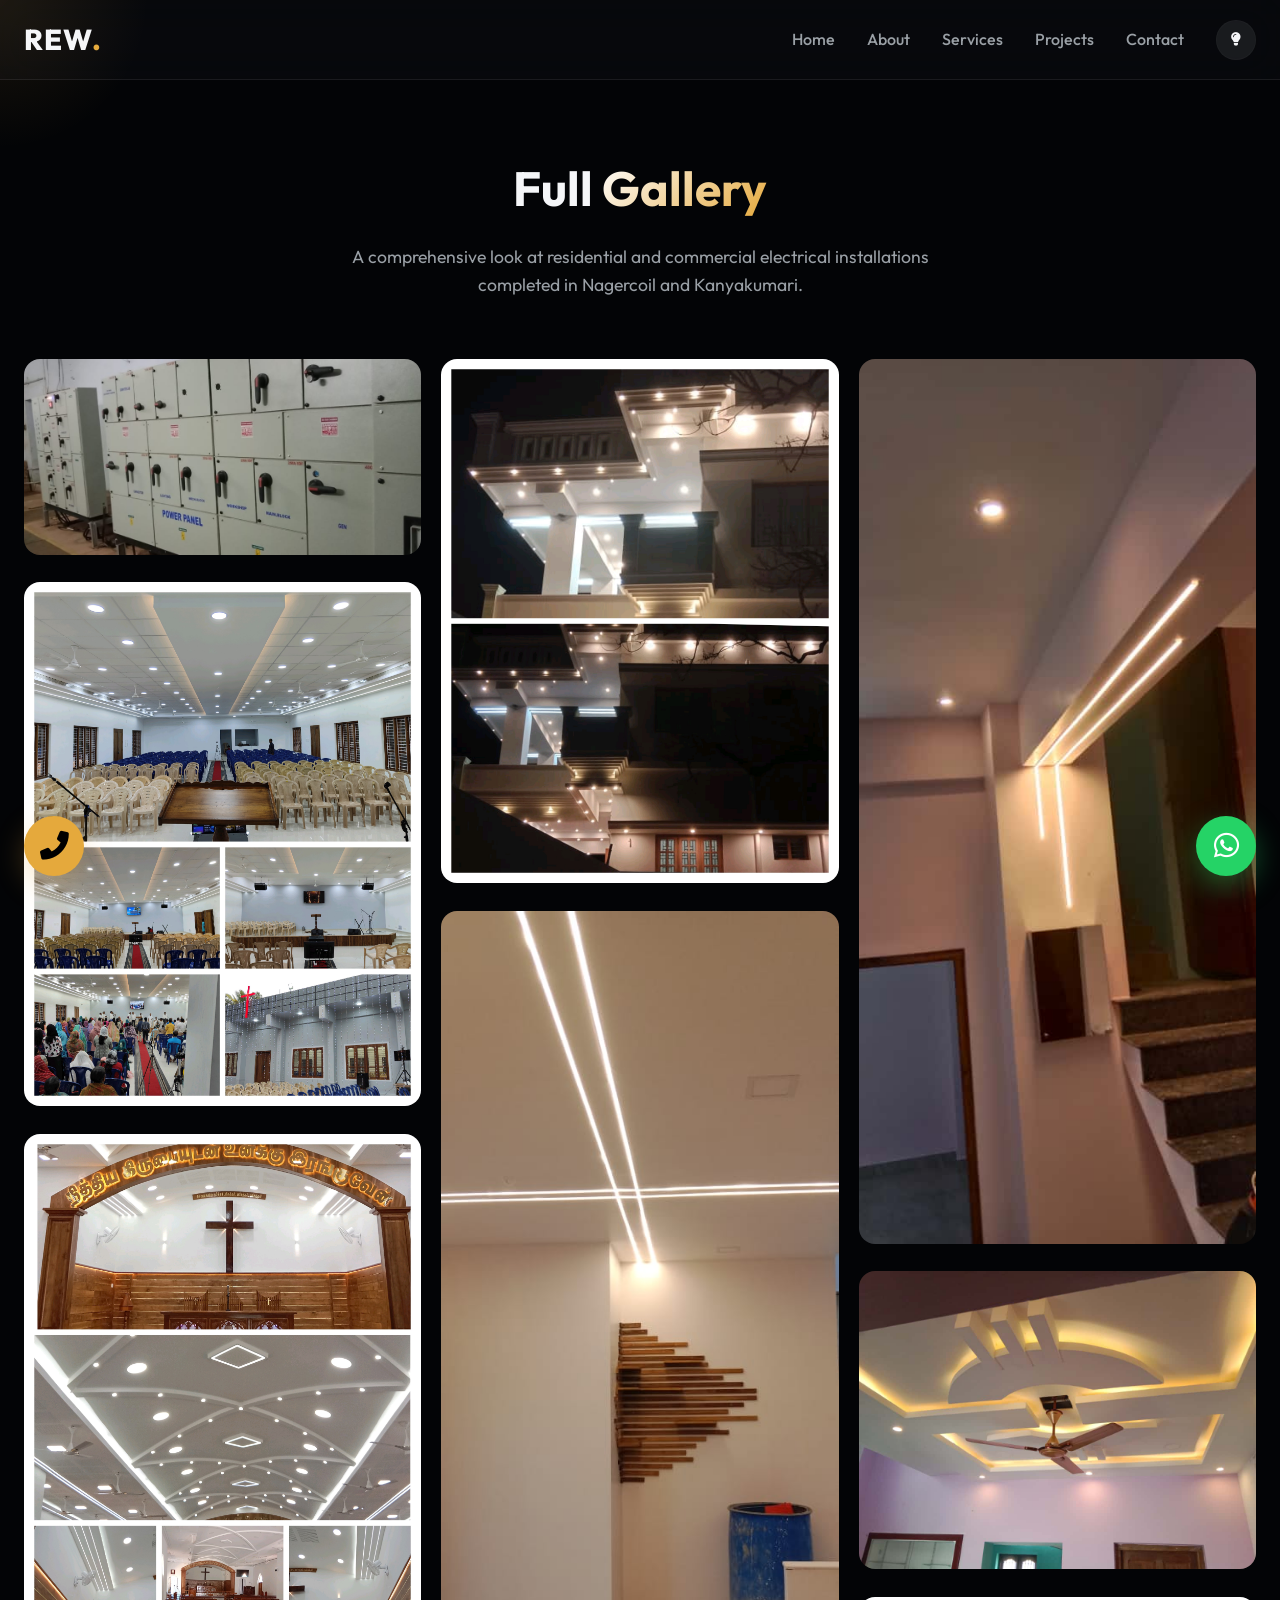
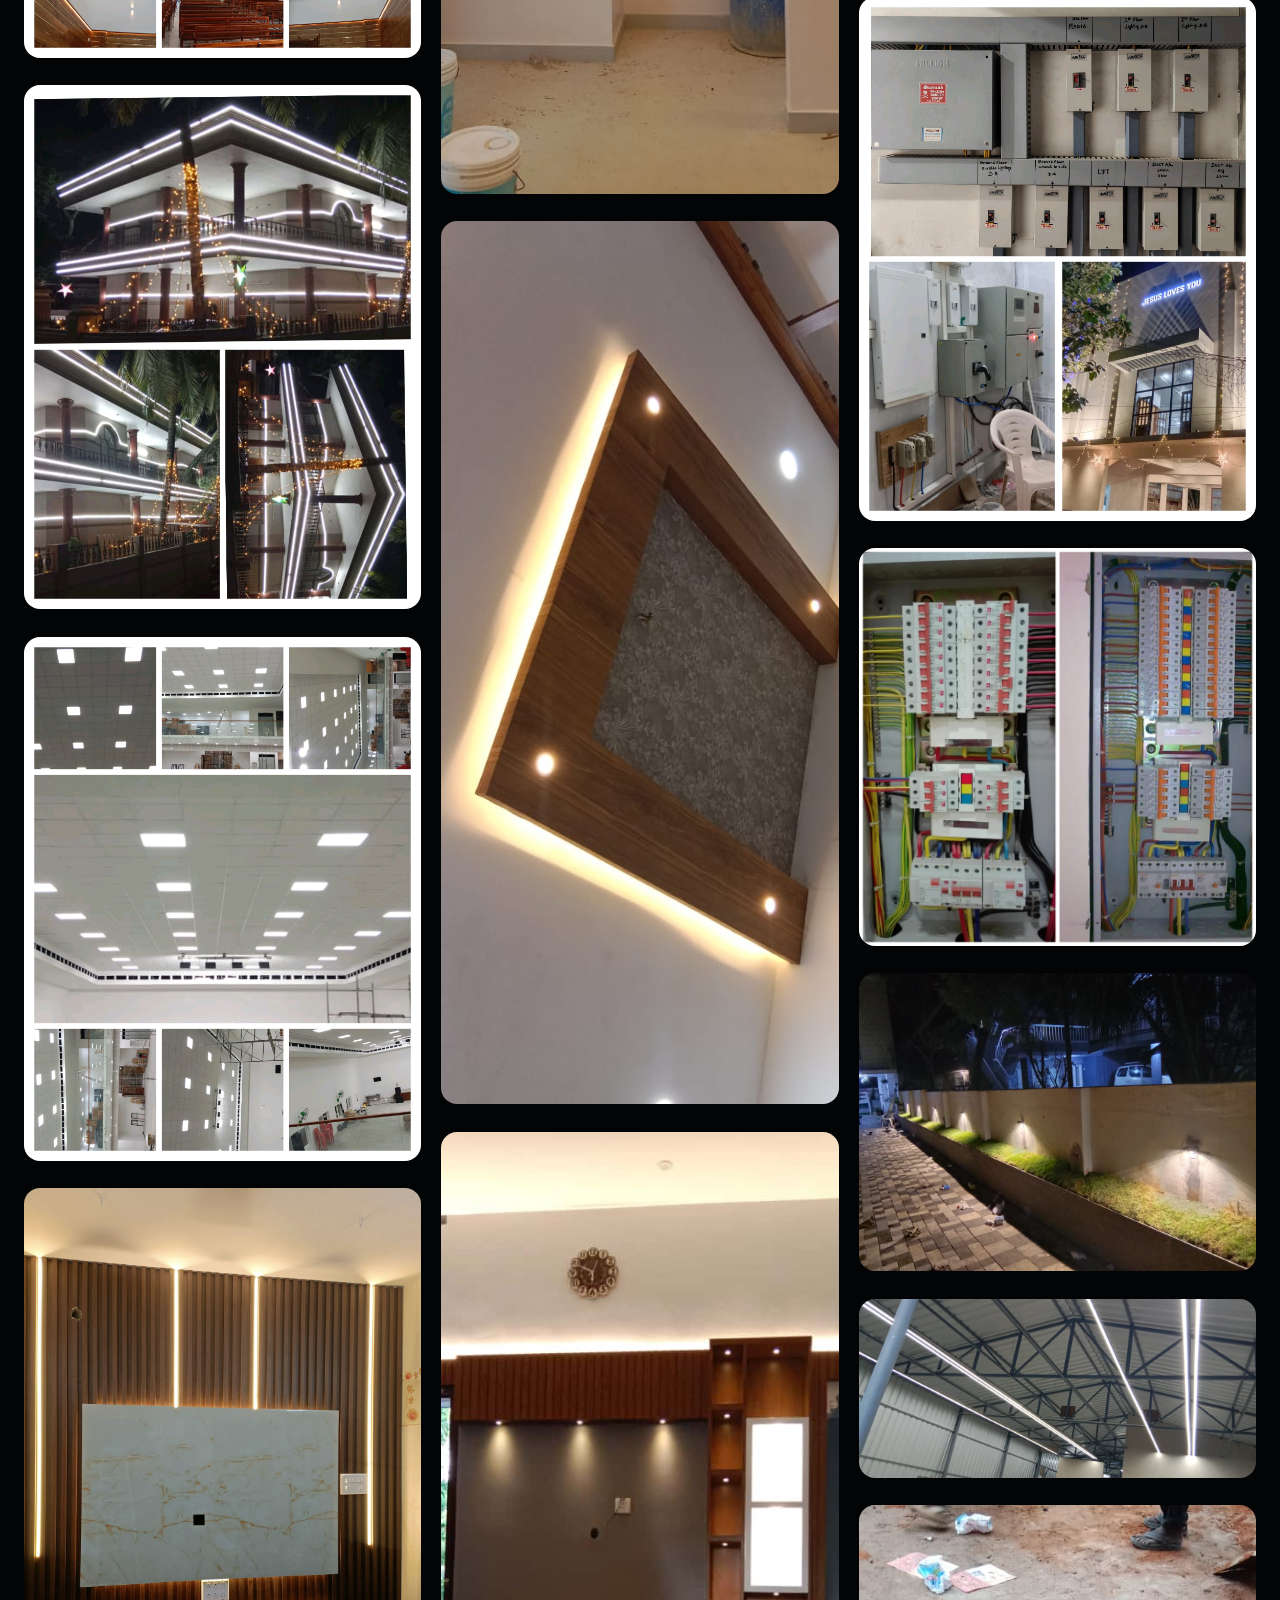
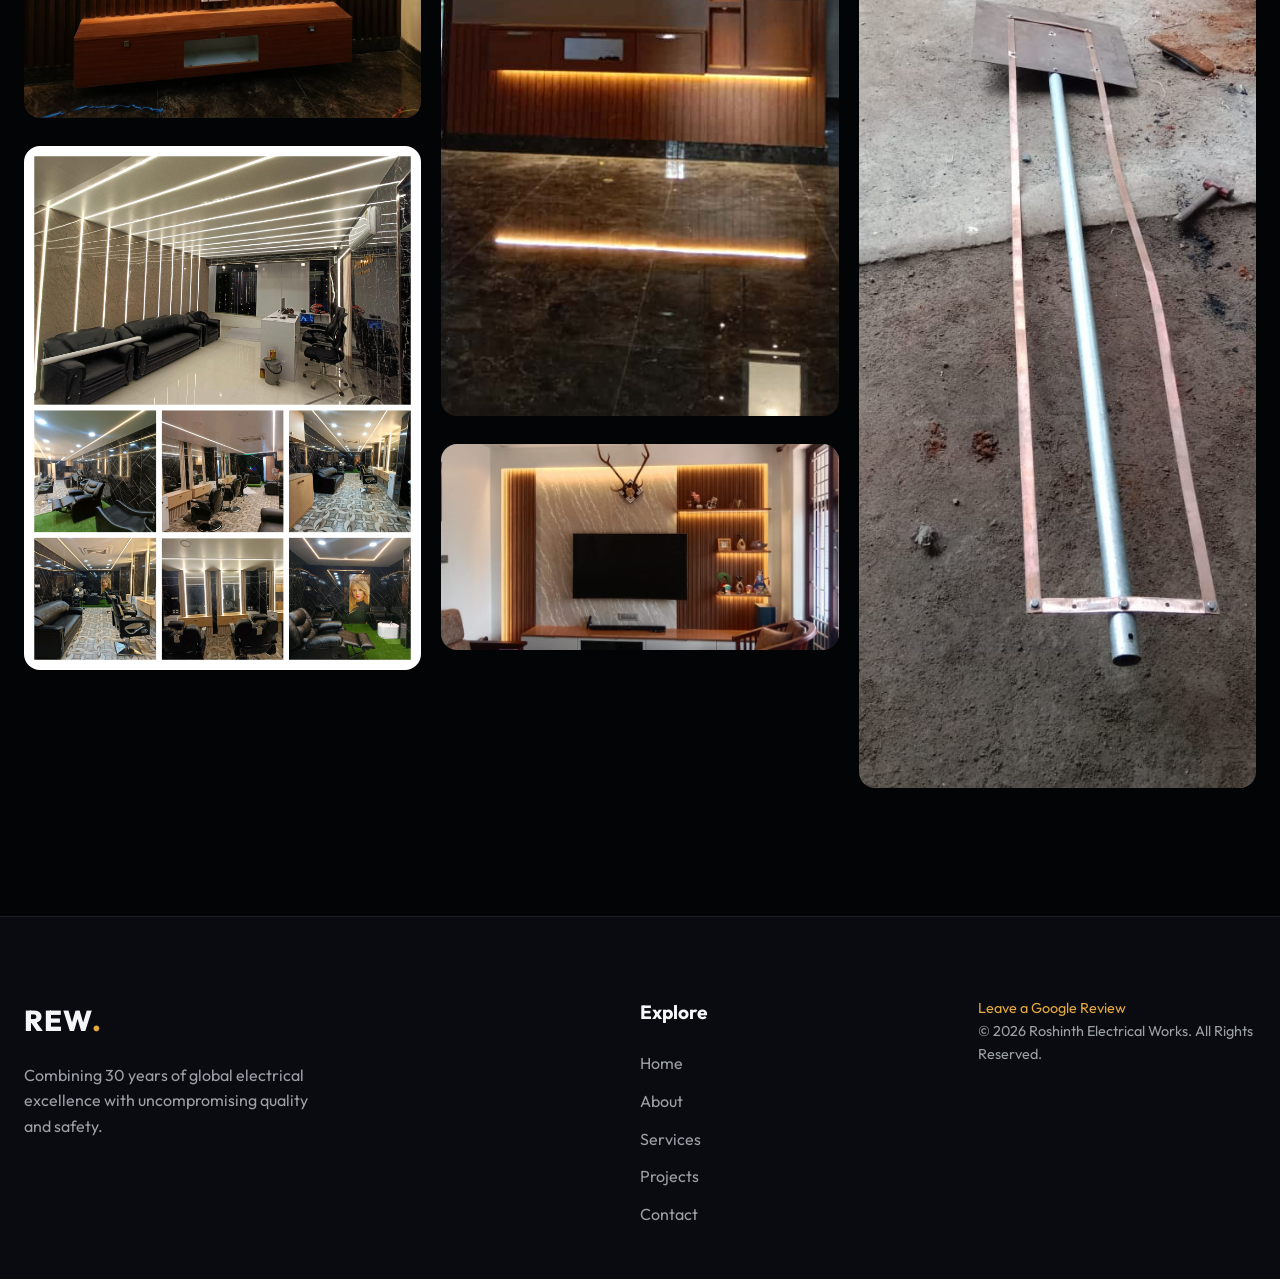
==== gallery.html @ d19965be "Refactor code structure for improved readability and maintainability" ====
<!DOCTYPE html>
<html lang="en">
<head>
  <meta charset="UTF-8" />
  <meta name="viewport" content="width=device-width, initial-scale=1.0"/>
  <meta name="google-site-verification" content="YXXYnOgoB7W0EyFAYTcm0AwBGHahXwTYeTobdeNtHRw" />
  <meta name="description" content="Explore completed electrical projects by Roshinth Electrical Works in Nagercoil and Kanyakumari, including home wiring, church installations, and commercial lighting." />
  <meta name="keywords" content="Electrician projects Nagercoil, Kanyakumari electrical works gallery, Home wiring portfolio, Church electrical installation" />
  <meta property="og:title" content="Electrical Projects Gallery in Nagercoil & Kanyakumari | Roshinth Electrical Works" />
  <meta property="og:description" content="Real project photos from residential and commercial electrical work across Nagercoil and Kanyakumari district." />
  <meta property="og:type" content="website" />
  <meta property="og:url" content="https://roshinthelectricalworks.in/gallery.html" />
  <meta property="og:image" content="https://roshinthelectricalworks.in/commercial-wiring-upgrade-nagercoil.jpg" />
  <meta name="twitter:card" content="summary_large_image" />
  <meta name="twitter:title" content="Electrical Projects Gallery in Nagercoil & Kanyakumari" />
  <meta name="twitter:description" content="Browse real electrician project photos from Nagercoil and Kanyakumari." />
  <meta name="twitter:image" content="https://roshinthelectricalworks.in/commercial-wiring-upgrade-nagercoil.jpg" />
  <meta name="robots" content="index, follow" />
  <link rel="canonical" href="https://roshinthelectricalworks.in/gallery.html" />
  <title>Electrical Projects Gallery in Nagercoil & Kanyakumari | Roshinth Electrical Works</title>
  <link rel="stylesheet" href="style.css">
  <link href="https://fonts.googleapis.com/css2?family=Outfit:wght@300;400;500;600;700;800&display=swap" rel="stylesheet">
  <link rel="stylesheet" href="https://cdnjs.cloudflare.com/ajax/libs/font-awesome/6.0.0-beta3/css/all.min.css">
  <link rel="icon" href="favicon.ico">
  <!-- Google Analytics -->
  <script async src="https://www.googletagmanager.com/gtag/js?id=G-YS99Y9TJHQ"></script>
  <script>
    window.dataLayer = window.dataLayer || [];
    function gtag(){dataLayer.push(arguments);}
    gtag('js', new Date());
    gtag('config', 'G-YS99Y9TJHQ');
  </script>
  <script type="application/ld+json">
    {
      "@context": "https://schema.org",
      "@type": "ImageGallery",
      "name": "Roshinth Electrical Works Project Gallery",
      "url": "https://roshinthelectricalworks.in/gallery.html",
      "description": "Electrical project gallery featuring residential and commercial works in Nagercoil and Kanyakumari."
    }
  </script>
</head>
<body class="dark-mode">

  <!-- Custom Cursor -->
  <div class="cursor-glow"></div>

  <!-- Header with Glassmorphism -->
  <header class="glass-header">
    <div class="container header-inner">
      <a href="#" class="logo">REW<span class="accent-dot">.</span></a>
      <button id="menu-toggle" aria-label="Open menu"><i class="fas fa-bars"></i></button>
      <nav id="main-nav">
        <ul>
          <li><a href="index.html">Home</a></li>
          <li><a href="index.html#about">About</a></li>
          <li><a href="index.html#services">Services</a></li>
          <li><a href="#" class="active">Projects</a></li>
          <li><a href="index.html#contact">Contact</a></li>
        </ul>
        <button id="theme-toggle" aria-label="Toggle Theme">
          <i class="fas fa-lightbulb"></i>
        </button>
      </nav>
    </div>
  </header>

  <!-- Cinematic Hero Removed -->
  <!-- About & Milestones Removed -->
  

  <!-- Gallery / Projects -->
  <section id="gallery" class="section-padding" style="padding-top: 150px; min-height: 80vh;">
    <div class="container">
      <div class="section-header reveal-up">
        <h1 class="section-title">Full <span class="text-gradient">Gallery</span></h1>
        <p class="section-subtitle">A comprehensive look at residential and commercial electrical installations completed in Nagercoil and Kanyakumari.</p>
      </div>

      <div class="masonry-gallery mt-5 reveal-up delay-2">
        <div class="gallery-item"><img src="commercial-wiring-upgrade-nagercoil.jpg" alt="Commercial Wiring Upgrade"><div class="overlay"><div class="overlay-content"><h4>Commercial Upgrade</h4><p>Precision wiring</p></div></div></div>
        <div class="gallery-item"><img src="ag-church-electrical-work-midalakadu.jpg" alt="A.G CHURCH Midalakadu"><div class="overlay"><div class="overlay-content"><h4>A.G Church</h4><p>Midalakadu</p></div></div></div>
        <div class="gallery-item"><img src="csi-church-electrical-installation-pulluvilai.jpg" alt="C.S.I CHURCH Pulluvilai"><div class="overlay"><div class="overlay-content"><h4>C.S.I Church</h4><p>Pulluvilai</p></div></div></div>
        <div class="gallery-item"><img src="outdoor-lighting-decoration-kanyakumari.jpg" alt="Outing Decoration"><div class="overlay"><div class="overlay-content"><h4>Outing Decoration</h4><p>Lighting setup</p></div></div></div>
        <div class="gallery-item"><img src="ipc-church-electrical-work-pallavilai.jpg" alt="I.P.C CHURCH Pallavilai"><div class="overlay"><div class="overlay-content"><h4>I.P.C Church</h4><p>Pallavilai</p></div></div></div>
        <div class="gallery-item"><img src="tv-lighting-setup-home.jpg" alt="TV Lightning Setup"><div class="overlay"><div class="overlay-content"><h4>TV Lightning</h4><p>Entertainment Setup</p></div></div></div>
        <div class="gallery-item "><img src="beauty-parlour-lighting-nagercoil.jpg" alt="Beauty Parlour"><div class="overlay"><div class="overlay-content"><h4>Beauty Parlour</h4><p>Commercial Lighting</p></div></div></div>
        <div class="gallery-item "><img src="four-bhk-house-wiring-project.jpg" alt="4 BHK HOUSE"><div class="overlay"><div class="overlay-content"><h4>4 BHK House</h4><p>Residential Masterpiece</p></div></div></div>
        <div class="gallery-item "><img src="profile-light-works-interior.jpg" alt="Profile Light Works"><div class="overlay"><div class="overlay-content"><h4>Profile Light Works</h4><p>Interior Accents</p></div></div></div>
        <div class="gallery-item "><img src="ceiling-lights-installation.jpg" alt="Ceiling Lights"><div class="overlay"><div class="overlay-content"><h4>Ceiling Lights</h4><p>Ambient Design</p></div></div></div>
        <div class="gallery-item "><img src="cupboard-lights-kitchen.jpg" alt="Cupboard Lights"><div class="overlay"><div class="overlay-content"><h4>Cupboard Lights</h4><p>Kitchen Elegance</p></div></div></div>
        <div class="gallery-item "><img src="tv-cabinet-lighting-interior.jpg" alt="Interior T.V Cabinet"><div class="overlay"><div class="overlay-content"><h4>T.V Cabinet</h4><p>Premium Finish</p></div></div></div>
        <div class="gallery-item "><img src="indoor-step-lighting-work.jpg" alt="Indoor Step Works"><div class="overlay"><div class="overlay-content"><h4>Indoor Step Works</h4><p>Safety & Style</p></div></div></div>
        <div class="gallery-item "><img src="false-ceiling-electrical-work.jpg" alt="False Ceiling Works"><div class="overlay"><div class="overlay-content"><h4>False Ceiling</h4><p>Structural Wiring</p></div></div></div>
        <div class="gallery-item "><img src="full-building-electrical-project.jpg" alt="Full Building Work"><div class="overlay"><div class="overlay-content"><h4>Full Building Work</h4><p>End to End Project</p></div></div></div>
        <div class="gallery-item "><img src="db-dressing-panel-wiring.jpg" alt="DB Dressing"><div class="overlay"><div class="overlay-content"><h4>DB Dressing</h4><p>Circuit Precision</p></div></div></div>
        <div class="gallery-item "><img src="outdoor-lights-exterior-installation.jpg" alt="Outdoor Lights"><div class="overlay"><div class="overlay-content"><h4>Outdoor Lights</h4><p>Exterior Solutions</p></div></div></div>
        <div class="gallery-item "><img src="ambaa-mess-commercial-wiring-nagercoil.jpg" alt="Ambaa Mess Nagercoil"><div class="overlay"><div class="overlay-content"><h4>Ambaa Mess</h4><p>Nagercoil Commercial</p></div></div></div>
        <div class="gallery-item "><img src="earth-rod-grounding-safety.jpg" alt="Earth Rod"><div class="overlay"><div class="overlay-content"><h4>Earth Rod</h4><p>Grounding & Safety</p></div></div></div>
      </div>
      
    </div>
  </section>

  <!-- Footer -->
  <footer>
    <div class="container footer-content">
      <div class="footer-block brand-block">
        <a href="#" class="logo">REW<span class="accent-dot">.</span></a>
        <p>Combining 30 years of global electrical excellence with uncompromising quality and safety.</p>
      </div>
      <div class="footer-block links-block">
        <h4>Explore</h4>
        <ul>
            <li><a href="index.html">Home</a></li>
            <li><a href="index.html#about">About</a></li>
            <li><a href="index.html#services">Services</a></li>
            <li><a href="#" class="active">Projects</a></li>
            <li><a href="index.html#contact">Contact</a></li>
        </ul>
      </div>
      <div class="footer-block copy-block">
        <p><a href="https://g.page/r/Cee1YrWdJH3REBM/review" target="_blank" rel="noopener noreferrer">Leave a Google Review</a></p>
        <p>&copy; <span class="current-year"></span> Roshinth Electrical Works. All Rights Reserved.</p>
      </div>
    </div>
  </footer>

  <div class="sticky-actions">
    <a class="sticky-call glow-effect" href="tel:8220296610" aria-label="Call now">
      <i class="fas fa-phone-alt"></i>
    </a>
    <a class="sticky-contact glow-effect" href="https://wa.me/918220296610" target="_blank" aria-label="Chat on WhatsApp">
      <i class="fab fa-whatsapp"></i>
    </a>
  </div>

  <!-- Premium Toast Notification System -->
  <div id="toast" class="premium-toast">
    <div class="toast-indicator"></div>
    <div class="toast-icon"></div>
    <div class="toast-content">
        <div class="toast-title">Notification</div>
        <div class="toast-message"></div>
    </div>
  </div>

  <script src="script.js"></script>
</body>
</html>
---- style.css ----
@import url('https://fonts.googleapis.com/css2?family=Outfit:wght@300;400;500;600;700;800&display=swap');

:root {
  /* Ultra Premium Dark Theme Defaults */
  --bg-base: #030406;
  --bg-surface: #0a0b10;
  --bg-surface-elevated: #12141d;
  
  --accent-gold: #e5a93c;
  --accent-gold-glow: rgba(229, 169, 60, 0.4);
  --accent-gold-dim: rgba(229, 169, 60, 0.1);
  --accent-secondary: #00e5ff;
  
  --text-main: #f5f6f8;
  --text-muted: #9aa0a6;
  
  --glass-bg: rgba(10, 11, 16, 0.65);
  --glass-border: rgba(255, 255, 255, 0.08);
  --glass-border-hover: rgba(255, 255, 255, 0.15);
  --glass-highlight: rgba(255, 255, 255, 0.02);
  
  --shadow-base: 0 10px 40px rgba(0, 0, 0, 0.5);
  --shadow-glow: 0 0 20px var(--accent-gold-glow);
  
  --transition-smooth: all 0.4s cubic-bezier(0.16, 1, 0.3, 1);
  --transition-bounce: all 0.6s cubic-bezier(0.34, 1.56, 0.64, 1);
}

body.light-mode {
  --bg-base: #f0f2f5;
  --bg-surface: #ffffff;
  --bg-surface-elevated: #f8f9fa;
  
  --accent-gold: #d48e15;
  --accent-gold-glow: rgba(212, 142, 21, 0.3);
  --accent-gold-dim: rgba(212, 142, 21, 0.08);
  
  --text-main: #111418;
  --text-muted: #5f6368;
  
  --glass-bg: rgba(255, 255, 255, 0.8);
  --glass-border: rgba(0, 0, 0, 0.08);
  --glass-border-hover: rgba(0, 0, 0, 0.15);
  --glass-highlight: rgba(255, 255, 255, 0.5);
  
  --shadow-base: 0 10px 40px rgba(0, 0, 0, 0.08);
  --shadow-glow: 0 10px 30px rgba(212, 142, 21, 0.2);
}

/* Base Styles */
* {
  margin: 0;
  padding: 0;
  box-sizing: border-box;
}

html {
  scroll-behavior: smooth;
  scroll-padding-top: 100px; /* offset for fixed header */
  width: 100%;
  overflow-x: clip;
}

body {
  font-family: 'Outfit', sans-serif;
  background-color: var(--bg-base);
  color: var(--text-main);
  line-height: 1.6;
  overflow-x: hidden;
  transition: background-color 0.5s ease, color 0.5s ease;
  width: 100%;
}

@supports not (overflow: clip) {
  html {
    overflow-x: hidden;
  }
}

.container {
  max-width: 1280px;
  margin: 0 auto;
  padding: 0 24px;
}

.section-padding {
  padding: 100px 0;
  position: relative;
}

/* Utilities */
.text-gradient {
  background: linear-gradient(135deg, #ffffff 0%, var(--accent-gold) 100%);
  -webkit-background-clip: text;
  -webkit-text-fill-color: transparent;
  background-clip: text;
}
body.light-mode .text-gradient {
  background: linear-gradient(135deg, #111418 0%, var(--accent-gold) 100%);
  -webkit-background-clip: text;
  -webkit-text-fill-color: transparent;
  background-clip: text;
}

.accent-dot {
  color: var(--accent-gold);
}

.glass-card {
  background: var(--glass-bg);
  backdrop-filter: blur(16px);
  -webkit-backdrop-filter: blur(16px);
  border: 1px solid var(--glass-border);
  box-shadow: var(--shadow-base);
  border-radius: 20px;
  position: relative;
  overflow: hidden;
}
.glass-card::before {
  content: "";
  position: absolute;
  top: 0; left: 0; right: 0; bottom: 0;
  background: linear-gradient(135deg, var(--glass-highlight) 0%, transparent 100%);
  pointer-events: none;
  z-index: 0;
}
.glass-card > * {
  position: relative;
  z-index: 1;
}

/* Buttons */
.btn {
  display: inline-flex;
  align-items: center;
  justify-content: center;
  gap: 10px;
  padding: 14px 32px;
  border-radius: 50px;
  font-weight: 600;
  font-size: 1.05rem;
  text-decoration: none;
  transition: var(--transition-smooth);
  cursor: pointer;
  border: none;
  outline: none;
}

.btn-primary.glow-btn {
  background: var(--accent-gold);
  color: #000;
  box-shadow: 0 4px 15px var(--accent-gold-glow);
}
.btn-primary.glow-btn:hover {
  transform: translateY(-3px);
  box-shadow: var(--shadow-glow);
  background: #f0bb4d;
}

.btn-secondary.glass-btn {
  background: var(--glass-bg);
  color: var(--text-main);
  border: 1px solid var(--glass-border);
  backdrop-filter: blur(10px);
}
.btn-secondary.glass-btn:hover {
  background: var(--glass-border-hover);
  border-color: var(--accent-gold);
  transform: translateY(-3px);
}

.w-100 { width: 100%; }

.eyebrow {
  display: inline-block;
  margin-bottom: 12px;
  color: var(--accent-gold);
  font-size: 0.8rem;
  font-weight: 700;
  letter-spacing: 1.6px;
  text-transform: uppercase;
}

.cta-group {
  display: grid;
  grid-template-columns: repeat(2, minmax(0, 1fr));
  gap: 14px;
}

/* Header */
.glass-header {
  position: fixed;
  top: 0; left: 0; right: 0;
  height: 80px;
  z-index: 1000;
  background: var(--glass-bg);
  backdrop-filter: blur(20px);
  -webkit-backdrop-filter: blur(20px);
  border-bottom: 1px solid var(--glass-border);
  transition: var(--transition-smooth);
}
.glass-header.scrolled {
  box-shadow: 0 4px 30px rgba(0, 0, 0, 0.3);
}

.header-inner {
  display: flex;
  justify-content: space-between;
  align-items: center;
  height: 100%;
}

.logo {
  font-size: 1.8rem;
  font-weight: 800;
  color: var(--text-main);
  text-decoration: none;
  letter-spacing: 1px;
}

#main-nav {
  display: flex;
  align-items: center;
  gap: 32px;
}

#main-nav ul {
  display: flex;
  gap: 32px;
  list-style: none;
}

#main-nav a {
  color: var(--text-muted);
  text-decoration: none;
  font-weight: 500;
  font-size: 1rem;
  transition: var(--transition-smooth);
  position: relative;
}

#main-nav a:hover, #main-nav a.active {
  color: var(--text-main);
}

#main-nav a::after {
  content: "";
  position: absolute;
  bottom: -6px;
  left: 0;
  width: 0%;
  height: 2px;
  background: var(--accent-gold);
  transition: width 0.3s ease;
  border-radius: 2px;
}

#main-nav a:hover::after, #main-nav a.active::after {
  width: 100%;
}

#theme-toggle {
  background: var(--glass-border);
  border: 1px solid var(--glass-highlight);
  color: var(--text-main);
  width: 40px; height: 40px;
  border-radius: 50%;
  cursor: pointer;
  display: flex;
  align-items: center;
  justify-content: center;
  transition: var(--transition-smooth);
}
#theme-toggle:hover {
  background: var(--accent-gold-dim);
  color: var(--accent-gold);
  border-color: var(--accent-gold);
  transform: rotate(15deg);
}

@media (hover: none), (pointer: coarse) {
  #theme-toggle:hover {
    transform: none;
  }
}

#menu-toggle, #menu-close {
  display: none;
  background: none;
  border: none;
  color: var(--text-main);
  font-size: 1.5rem;
  cursor: pointer;
}

.nav-backdrop {
  position: fixed;
  inset: 0;
  border: none;
  background: rgba(0, 0, 0, 0.45);
  backdrop-filter: blur(2px);
  -webkit-backdrop-filter: blur(2px);
  opacity: 0;
  pointer-events: none;
  transition: opacity 0.25s ease;
  z-index: 998;
}

/* Cinematic Hero */
#hero {
  position: relative;
  min-height: 100vh;
  display: flex;
  align-items: center;
  justify-content: center;
  padding-top: 80px;
  overflow: hidden;
}

.hero-bg-glow {
  position: absolute;
  top: 50%; left: 50%;
  transform: translate(-50%, -50%);
  width: 800px; height: 800px;
  background: radial-gradient(circle, var(--accent-gold-glow) 0%, transparent 60%);
  opacity: 0.5;
  filter: blur(80px);
  z-index: -1;
  animation: pulseGlow 8s infinite alternate;
}

@keyframes pulseGlow {
  0% { transform: translate(-50%, -50%) scale(1); opacity: 0.4; }
  100% { transform: translate(-50%, -50%) scale(1.2); opacity: 0.6; }
}

.hero-content {
  text-align: center;
  max-width: 900px;
  z-index: 1;
}

.hero-badge {
  display: inline-block;
  padding: 8px 16px;
  background: var(--accent-gold-dim);
  color: var(--accent-gold);
  border: 1px solid var(--accent-gold-glow);
  border-radius: 50px;
  font-size: 0.85rem;
  font-weight: 600;
  text-transform: uppercase;
  letter-spacing: 2px;
  margin-bottom: 24px;
}
body.light-mode .hero-badge {
  background: var(--glass-bg);
}

.hero-title {
  font-size: clamp(3rem, 6vw, 5rem);
  font-weight: 800;
  line-height: 1.1;
  margin-bottom: 24px;
  letter-spacing: -1px;
}

.hero-subtitle {
  font-size: clamp(1.1rem, 2vw, 1.25rem);
  color: var(--text-muted);
  margin-bottom: 40px;
  max-width: 700px;
  margin-left: auto;
  margin-right: auto;
}

.hero-actions {
  display: flex;
  align-items: center;
  justify-content: center;
  gap: 20px;
}

.emergency-strip,
.cta-strip-wrap {
  padding-top: 0;
}

.emergency-banner,
.cta-strip {
  display: grid;
  grid-template-columns: minmax(0, 1.45fr) minmax(320px, 420px);
  align-items: center;
  gap: 40px;
  padding: 32px 36px;
}

.emergency-banner > div:first-child,
.cta-strip > div:first-child {
  flex: 1;
  min-width: 0;
}

.emergency-banner .cta-group,
.cta-strip .cta-group {
  align-items: stretch;
}

.emergency-banner {
  border-color: rgba(255, 92, 92, 0.18);
  background:
    radial-gradient(circle at top right, rgba(255, 92, 92, 0.12), transparent 35%),
    var(--glass-bg);
}

.emergency-banner {
  grid-template-columns: minmax(0, 1.7fr) minmax(340px, 420px);
}

.emergency-banner .cta-group {
  grid-template-columns: 1fr;
  justify-items: stretch;
  align-items: stretch;
  gap: 16px;
}

.emergency-banner .cta-group .btn:last-child {
  grid-column: auto;
}

.emergency-banner .cta-group .btn {
  min-height: 68px;
  font-size: 1.15rem;
  white-space: nowrap;
}

.emergency-banner h2,
.cta-strip h2 {
  font-size: clamp(1.8rem, 3vw, 2.4rem);
  margin-bottom: 10px;
}

.emergency-banner p,
.cta-strip p {
  color: var(--text-muted);
  max-width: 760px;
}

.cta-strip .cta-group .btn,
.emergency-banner .cta-group .btn {
  min-width: 0;
  width: 100%;
}

.cta-group .btn:last-child {
  grid-column: 1 / -1;
}

/* Sections Global */
.section-header {
  text-align: center;
  margin-bottom: 60px;
}

.section-title {
  font-size: clamp(2rem, 4vw, 3rem);
  font-weight: 700;
  margin-bottom: 16px;
}

.section-subtitle {
  font-size: 1.1rem;
  color: var(--text-muted);
  max-width: 600px;
  margin: 0 auto;
}

/* About / Milestones Bento Grid */
.bento-grid {
  display: grid;
  grid-template-columns: repeat(4, 1fr);
  grid-template-rows: auto auto;
  gap: 24px;
}

.bento-item {
  padding: 40px;
  transition: var(--transition-smooth);
}
.bento-item:hover {
  transform: translateY(-5px);
  border-color: var(--accent-gold-glow);
  box-shadow: 0 15px 40px rgba(0,0,0,0.6);
}

.about-box {
  grid-column: span 4;
  display: flex;
  gap: 30px;
  align-items: center;
}

.about-image {
  flex: 0 0 300px;
  border-radius: 16px;
  overflow: hidden;
  box-shadow: var(--shadow-base);
}
.about-image img {
  width: 100%;
  height: auto;
  display: block;
}

.about-text {
  flex: 1;
}

@media (max-width: 768px) {
  .about-box {
    flex-direction: column;
  }
  .about-image {
    flex: 0 0 auto;
    width: 100%;
  }
}

.about-box .box-icon {
  font-size: 2.5rem;
  color: var(--accent-gold);
  margin-bottom: 24px;
  display: inline-flex;
  padding: 16px;
  background: var(--accent-gold-dim);
  border-radius: 16px;
}

.about-box p {
  color: var(--text-muted);
  font-size: 1.1rem;
  margin-bottom: 16px;
  max-width: 900px;
}
.about-box p strong {
  color: var(--text-main);
}

.stat-box {
  grid-column: span 1;
  display: flex;
  flex-direction: column;
  justify-content: space-between;
  align-items: flex-start;
  padding: 32px;
}

.stat-icon {
  font-size: 2rem;
  color: var(--accent-gold);
  margin-bottom: 24px;
}

.stat-number {
  font-size: 3rem;
  font-weight: 800;
  color: var(--text-main);
  line-height: 1;
  margin-bottom: 8px;
}

.stat-number .plus {
  color: var(--accent-gold);
}

.stat-label {
  color: var(--text-muted);
  font-weight: 500;
  font-size: 1rem;
}

.trust-grid,
.process-grid,
.testimonial-grid {
  display: grid;
  gap: 24px;
}

.trust-grid {
  grid-template-columns: repeat(4, 1fr);
}

.trust-card,
.process-step,
.testimonial-card,
.areas-panel {
  padding: 32px 28px;
}

.trust-icon {
  width: 64px;
  height: 64px;
  margin-bottom: 22px;
  border-radius: 18px;
  display: inline-flex;
  align-items: center;
  justify-content: center;
  background: var(--accent-gold-dim);
  color: var(--accent-gold);
  font-size: 1.5rem;
  box-shadow: inset 0 0 0 1px rgba(229, 169, 60, 0.08);
}

.trust-card h3,
.process-step h3,
.areas-panel h3,
.testimonial-card h3 {
  font-size: 1.3rem;
  margin-bottom: 12px;
}

.trust-card p,
.process-step p,
.areas-panel p,
.testimonial-card p {
  color: var(--text-muted);
}

.process-grid {
  grid-template-columns: repeat(5, 1fr);
}

.process-step {
  min-height: 220px;
}

.process-count {
  display: inline-flex;
  margin-bottom: 18px;
  color: var(--accent-gold);
  font-size: 2rem;
  font-weight: 800;
  line-height: 1;
}

/* Services Track */
.services-track {
  display: grid;
  grid-template-columns: repeat(3, 1fr);
  gap: 30px;
}

.service-card {
  padding: 40px 32px;
  transition: var(--transition-smooth);
}
.service-card:hover {
  transform: translateY(-10px);
  border-color: var(--accent-gold-glow);
}

.service-icon-wrapper {
  width: 70px; height: 70px;
  background: var(--glass-border);
  border: 1px solid var(--glass-highlight);
  border-radius: 20px;
  display: flex;
  align-items: center;
  justify-content: center;
  font-size: 2rem;
  color: var(--accent-gold);
  margin-bottom: 30px;
  transition: var(--transition-bounce);
}

.service-card:hover .service-icon-wrapper {
  transform: scale(1.1) rotate(5deg);
  background: var(--accent-gold-dim);
  border-color: var(--accent-gold);
}

.service-card h3 {
  font-size: 1.5rem;
  margin-bottom: 16px;
}

.service-card p {
  color: var(--text-muted);
  margin-bottom: 30px;
  font-size: 1.05rem;
}

.service-features {
  list-style: none;
}

.service-features li {
  display: flex;
  align-items: center;
  gap: 12px;
  margin-bottom: 12px;
  color: var(--text-muted);
}
.service-card:hover .service-features li { color: var(--text-main); }

.service-features li i {
  color: var(--accent-gold);
  font-size: 0.9rem;
  background: var(--accent-gold-dim);
  padding: 4px;
  border-radius: 50%;
}

/* Gallery Video Bento */
.video-bento {
  display: flex;
  gap: 40px;
  padding: 40px;
  align-items: center;
  margin-bottom: 40px;
}

.video-info {
  flex: 1;
}

.video-info h3 {
  font-size: 2rem;
  margin-bottom: 16px;
}

.video-info p {
  color: var(--text-muted);
  margin-bottom: 24px;
  font-size: 1.1rem;
}

.video-badges {
  display: flex;
  gap: 10px;
}
.video-badges .badge {
  background: var(--glass-border);
  padding: 6px 12px;
  border-radius: 6px;
  font-size: 0.85rem;
  font-weight: 600;
  letter-spacing: 1px;
}

.video-wrapper {
  flex: 1.5;
  position: relative;
  width: 100%;
  aspect-ratio: 16 / 9;
  min-height: 320px;
  border-radius: 16px;
  overflow: hidden;
  box-shadow: 0 20px 50px rgba(0,0,0,0.5);
  background: #000;
}

.video-overlay {
  position: absolute;
  top: 0; left: 0; width: 100%; height: 100%;
  background: rgba(0,0,0,0.4);
  display: flex;
  align-items: center;
  justify-content: center;
  font-size: 1.2rem;
  font-weight: 600;
  color: #fff;
  z-index: 2;
  pointer-events: none;
  transition: opacity 0.3s;
}
.video-overlay i {
  margin-right: 12px;
  background: var(--accent-gold);
  width: 60px; height: 60px;
  border-radius: 50%;
  display: flex; align-items: center; justify-content: center;
  color: #000;
  font-size: 1.5rem;
  box-shadow: 0 0 20px var(--accent-gold-glow);
}
.video-wrapper:hover .video-overlay { opacity: 0; pointer-events: none; }

.project-video-iframe {
  position: absolute;
  top: 0; left: 0; width: 100%; height: 100%;
  z-index: 1;
}

.testimonial-grid {
  grid-template-columns: repeat(4, 1fr);
}

.testimonial-card {
  min-height: 260px;
}

.rating {
  margin-bottom: 18px;
  color: var(--accent-gold);
  letter-spacing: 3px;
  font-size: 1rem;
}

.testimonial-card p {
  margin-bottom: 22px;
  font-size: 1rem;
}

.testimonial-card span {
  color: var(--text-muted);
  font-size: 0.92rem;
}

.areas-layout {
  display: grid;
  grid-template-columns: 1.15fr 0.85fr;
  gap: 30px;
}

.areas-list {
  display: flex;
  flex-wrap: wrap;
  gap: 14px;
  margin-top: 18px;
}

.areas-list span {
  padding: 12px 16px;
  border-radius: 999px;
  background: var(--glass-border);
  border: 1px solid var(--glass-highlight);
  font-weight: 600;
}

.compact-methods {
  margin-top: 24px;
}

.review-layout {
  align-items: start;
}

.review-copy-card,
.review-qr-card {
  min-height: 0;
}

.review-actions {
  display: flex;
  flex-wrap: wrap;
  gap: 12px;
  margin-top: 22px;
}

.review-actions .btn {
  min-width: 240px;
  padding: 14px 24px;
}

.review-help-text {
  margin-top: 16px;
  color: var(--text-muted);
}

.review-help-text a {
  color: var(--accent-gold);
  text-decoration: none;
}

.review-help-text a:hover {
  text-decoration: underline;
}

.review-qr-card {
  text-align: center;
}

.review-qr-image {
  width: 210px;
  max-width: 100%;
  border-radius: 14px;
  border: 1px solid var(--glass-border);
  background: #fff;
  padding: 10px;
  margin-top: 10px;
}

/* Masonry Gallery */
.hidden-gallery-item {
  display: none !important;
}

.masonry-gallery {
  column-count: 3;
  column-gap: 20px;
}

.gallery-item {
  position: relative;
  display: inline-block;
  margin-bottom: 20px;
  width: 100%;
  border-radius: 16px;
  overflow: hidden;
  cursor: pointer;
}

.gallery-item img {
  width: 100%; height: auto;
  transition: transform 0.7s cubic-bezier(0.16, 1, 0.3, 1);
  display: block;
}

.gallery-item:hover img {
  transform: scale(1.08);
}

.gallery-item .overlay {
  position: absolute;
  top: 0; left: 0; right: 0; bottom: 0;
  background: linear-gradient(to top, rgba(0,0,0,0.9) 0%, rgba(0,0,0,0.2) 50%, transparent 100%);
  display: flex;
  align-items: flex-end;
  padding: 24px;
  opacity: 0;
  transition: opacity 0.4s ease;
  pointer-events: none;
}

.gallery-item:hover .overlay {
  opacity: 1;
}

.overlay-content h4 {
  font-size: 1.2rem;
  color: #fff;
  margin-bottom: 4px;
  transform: translateY(20px);
  transition: transform 0.4s cubic-bezier(0.16, 1, 0.3, 1);
}
.overlay-content p {
  color: var(--accent-gold);
  font-size: 0.9rem;
  font-weight: 500;
  transform: translateY(20px);
  transition: transform 0.4s cubic-bezier(0.16, 1, 0.3, 1) 0.05s;
  opacity: 0;
}

.gallery-item:hover .overlay-content h4 { transform: translateY(0); }
.gallery-item:hover .overlay-content p { transform: translateY(0); opacity: 1; }

/* Contact Support */
.contact-grid {
  display: grid;
  grid-template-columns: 1fr 1fr;
  gap: 40px;
}

.contact-info {
  padding: 50px;
  display: flex;
  flex-direction: column;
  justify-content: center;
}

.contact-info .section-title { margin-bottom: 16px; }
.contact-info .section-subtitle { margin: 0 0 40px 0; max-width: 100%; }

.contact-methods {
  display: flex;
  flex-direction: column;
  gap: 20px;
}

.contact-method-item {
  display: flex;
  align-items: center;
  gap: 20px;
  padding: 20px;
  background: var(--glass-border);
  border-radius: 16px;
  text-decoration: none;
  transition: var(--transition-smooth);
  border: 1px solid transparent;
}
.contact-method-item:hover {
  background: var(--glass-highlight);
  border-color: var(--accent-gold-glow);
  transform: translateX(10px);
}

.cm-icon {
  width: 50px; height: 50px;
  background: var(--bg-surface);
  border-radius: 12px;
  display: flex; align-items: center; justify-content: center;
  font-size: 1.2rem; color: var(--accent-gold);
}

.cm-details {
  display: flex; flex-direction: column;
  min-width: 0;
}

.cm-label {
  color: var(--text-muted);
  font-size: 0.85rem;
  text-transform: uppercase;
  letter-spacing: 1px;
}
.cm-value {
  color: var(--text-main);
  font-size: 1.1rem;
  font-weight: 600;
  word-break: break-word;
}

.contact-form-wrapper {
  padding: 50px;
}
.contact-form-wrapper h3 {
  font-size: 1.8rem;
  margin-bottom: 12px;
}
.contact-form-wrapper p {
  color: var(--text-muted);
  margin-bottom: 30px;
}

.premium-form .input-group {
  position: relative;
  margin-bottom: 24px;
}

.premium-form .input-group i {
  position: absolute;
  left: 20px; top: 50%;
  transform: translateY(-50%);
  color: var(--text-muted);
  z-index: 2;
  transition: color 0.3s;
}

.premium-form input {
  width: 100%;
  background: var(--bg-surface);
  border: 1px solid var(--glass-border);
  padding: 18px 20px 18px 50px;
  border-radius: 12px;
  color: var(--text-main);
  font-family: inherit;
  font-size: 1rem;
  outline: none;
  transition: var(--transition-smooth);
  position: relative;
  z-index: 1;
}

.premium-form input::placeholder {
  color: var(--text-muted);
  opacity: 0.6;
}

.premium-form input:focus {
  border-color: var(--accent-gold);
  background: var(--bg-surface-elevated);
}

.premium-form input:focus + .input-highlight {
  width: 100%;
}

.premium-form .input-group:focus-within i {
  color: var(--accent-gold);
}

/* === Gallery Lightbox Base === */
#lightbox {
  background: rgba(0, 0, 0, 0.95) !important;
  backdrop-filter: blur(10px);
}
#lightbox .lightbox-img {
  max-width: 90%;
  max-height: 85vh;
  object-fit: contain;
  border-radius: 8px;
  box-shadow: 0 0 40px rgba(0,0,0,0.8);
}
#lightbox span {
  position: absolute;
  background: rgba(255, 255, 255, 0.1);
  color: #fff;
  width: 60px; height: 60px;
  border-radius: 50%;
  display: flex; align-items: center; justify-content: center;
  font-size: 1.5rem;
  cursor: pointer;
  z-index: 3001;
  transition: all 0.3s;
  border: 1px solid rgba(255,255,255,0.2);
}
#lightbox span:hover {
  background: var(--accent-gold);
  color: #000;
  border-color: var(--accent-gold);
}
#lightbox .close {
  top: 30px; right: 40px;
}
#lightbox .prev {
  left: 40px; top: 50%; transform: translateY(-50%);
}
#lightbox .next {
  right: 40px; top: 50%; transform: translateY(-50%);
}

/* Footer */
footer {
  background: var(--bg-surface);
  border-top: 1px solid var(--glass-border);
  padding: 80px 0 40px;
}

.footer-content {
  display: grid;
  grid-template-columns: 2fr 1fr 1fr;
  gap: 60px;
}

.brand-block p {
  color: var(--text-muted);
  margin-top: 20px;
  max-width: 300px;
}

.links-block h4 {
  font-size: 1.2rem;
  margin-bottom: 24px;
}
.links-block ul {
  list-style: none;
}
.links-block a {
  color: var(--text-muted);
  text-decoration: none;
  margin-bottom: 12px;
  display: inline-block;
  transition: color 0.3s;
}
.links-block a:hover {
  color: var(--accent-gold);
}

.copy-block .footer-socials {
  display: flex;
  gap: 16px;
  margin-bottom: 24px;
}

.footer-socials a {
  width: 40px; height: 40px;
  border-radius: 50%;
  background: var(--glass-border);
  display: flex; align-items: center; justify-content: center;
  color: var(--text-main);
  text-decoration: none;
  transition: var(--transition-bounce);
}
.footer-socials a:hover {
  background: var(--accent-gold);
  color: #000;
  transform: translateY(-5px);
}

.copy-block p {
  color: var(--text-muted);
  font-size: 0.9rem;
}

.copy-block a {
  color: var(--accent-gold);
  text-decoration: none;
}

.copy-block a:hover {
  text-decoration: underline;
}

/* Sticky Contact */
.sticky-actions {
  position: static;
}

.sticky-contact,
.sticky-call {
  position: fixed;
  bottom: 24px;
  width: 60px; height: 60px;
  border-radius: 50%;
  display: flex; align-items: center; justify-content: center;
  font-size: 1.8rem;
  color: #fff;
  text-decoration: none;
  transition: var(--transition-bounce);
  z-index: 1000;
}

.sticky-contact {
  right: 24px;
  background: #25D366;
  box-shadow: 0 10px 30px rgba(37, 211, 102, 0.4);
}

.sticky-call {
  left: 24px;
  background: var(--accent-gold);
  color: #000;
  box-shadow: 0 10px 30px rgba(229, 169, 60, 0.28);
}

.sticky-contact:hover,
.sticky-call:hover {
  transform: translateY(-5px) scale(1.1);
}

/* Toast */
.premium-toast {
  position: fixed;
  bottom: -100px; left: 50%;
  transform: translateX(-50%);
  background: var(--glass-bg);
  backdrop-filter: blur(20px);
  -webkit-backdrop-filter: blur(20px);
  border: 1px solid var(--glass-border);
  padding: 16px 24px;
  border-radius: 12px;
  display: flex;
  align-items: center;
  gap: 16px;
  box-shadow: var(--shadow-base);
  z-index: 9999;
  transition: bottom 0.5s cubic-bezier(0.16, 1, 0.3, 1), opacity 0.5s;
  opacity: 0;
  pointer-events: none;
}
.premium-toast.show {
  bottom: 40px;
  opacity: 1;
}

.toast-indicator {
  width: 4px; height: 100%;
  position: absolute; left: 0; top: 0;
  background: var(--accent-gold);
  border-radius: 12px 0 0 12px;
}
.premium-toast.success .toast-indicator { background: #25D366; }
.premium-toast.error .toast-indicator { background: #ff4757; }

.toast-icon {
  font-size: 1.5rem;
}
.premium-toast.success .toast-icon { color: #25D366; }
.premium-toast.error .toast-icon { color: #ff4757; }

.toast-content {
  display: flex; flex-direction: column;
}
.toast-title { font-weight: 600; font-size: 0.95rem; }
.toast-message { color: var(--text-muted); font-size: 0.85rem; }

/* Animations & Scroll Reveals */
.reveal-up {
  opacity: 0;
  transform: translateY(40px);
  transition: all 0.8s cubic-bezier(0.16, 1, 0.3, 1);
}
.reveal-scale {
  opacity: 0;
  transform: scale(0.9) translateY(20px);
  transition: all 0.8s cubic-bezier(0.16, 1, 0.3, 1);
}
.reveal-left {
  opacity: 0;
  transform: translateX(-40px);
  transition: all 0.8s cubic-bezier(0.16, 1, 0.3, 1);
}
.reveal-right {
  opacity: 0;
  transform: translateX(40px);
  transition: all 0.8s cubic-bezier(0.16, 1, 0.3, 1);
}
.reveal-up.active, .reveal-scale.active, .reveal-left.active, .reveal-right.active {
  opacity: 1;
  transform: translate(0) scale(1);
}

.delay-1 { transition-delay: 0.1s; }
.delay-2 { transition-delay: 0.2s; }
.delay-3 { transition-delay: 0.3s; }
.delay-4 { transition-delay: 0.4s; }

/* Custom Cursor (Optional but adds premium feel on desktop) */
.cursor-glow {
  position: fixed;
  width: 300px; height: 300px;
  background: radial-gradient(circle, var(--accent-gold-dim) 0%, transparent 70%);
  border-radius: 50%;
  pointer-events: none;
  transform: translate(-50%, -50%);
  z-index: 9999;
  mix-blend-mode: screen;
  display: none; /* hidden by default, shown via JS if desktop */
}

/* Lightbox Premium Style */
#lightbox {
  background: rgba(3, 4, 6, 0.95);
  backdrop-filter: blur(10px);
  -webkit-backdrop-filter: blur(10px);
}
#lightbox .lightbox-img {
  max-width: 90%;
  max-height: 85%;
  border-radius: 16px;
  box-shadow: 0 30px 60px rgba(0,0,0,0.8);
  border: 1px solid var(--glass-border);
}
#lightbox .close, #lightbox .prev, #lightbox .next {
  background: var(--glass-bg);
  border: 1px solid var(--glass-border);
  width: 50px; height: 50px;
  border-radius: 50%;
  display: flex; align-items: center; justify-content: center;
  transition: var(--transition-bounce);
  color: #fff;
}
#lightbox .close:hover, #lightbox .prev:hover, #lightbox .next:hover {
  background: var(--accent-gold);
  color: #000;
  transform: scale(1.1);
}
#lightbox .close { top: 30px; right: 30px; font-size: 1.5rem; }
#lightbox .prev { left: 30px; font-size: 1.2rem; transform: translateY(-50%); }
#lightbox .next { right: 30px; font-size: 1.2rem; transform: translateY(-50%); }

/* Responsive Adjustments */
@media (max-width: 1024px) {
  .bento-grid {
    grid-template-columns: repeat(2, 1fr);
  }
  .about-box {
    grid-column: span 2;
  }
  .services-track {
    grid-template-columns: repeat(2, 1fr);
  }
  .trust-grid,
  .testimonial-grid {
    grid-template-columns: repeat(2, 1fr);
  }
  .process-grid {
    grid-template-columns: repeat(2, 1fr);
  }
  .video-bento {
    flex-direction: column;
  }
  .areas-layout {
    grid-template-columns: 1fr;
  }
  .masonry-gallery {
    column-count: 2;
  }
}

@media (max-width: 768px) {
  .glass-header {
    position: fixed;
    top: 0;
    left: 0;
    right: 0;
    width: 100%;
    height: 80px;
    min-height: 80px;
    z-index: 2000;
    backface-visibility: hidden;
    -webkit-backface-visibility: hidden;
  }
  @supports (top: env(safe-area-inset-top)) {
    .glass-header {
      top: env(safe-area-inset-top);
    }
  }

  .section-padding { padding: 60px 0; }

  img,
  iframe,
  video {
    max-width: 100%;
  }
  
  #menu-toggle {
    display: block;
    width: 42px;
    height: 42px;
    border-radius: 10px;
    border: 1px solid var(--glass-border);
    background: var(--glass-bg);
    color: var(--text-main);
    display: inline-flex;
    align-items: center;
    justify-content: center;
    transition: var(--transition-smooth);
  }
  #menu-toggle:hover {
    border-color: var(--accent-gold);
    color: var(--accent-gold);
  }
  body.menu-open {
    overflow: hidden;
  }
  #main-nav {
    position: fixed;
    top: 88px;
    left: 16px;
    right: 16px;
    width: auto;
    height: auto;
    max-height: calc(100vh - 104px);
    overflow-y: auto;
    background: var(--bg-surface-elevated);
    border: 1px solid var(--glass-border);
    border-radius: 16px;
    flex-direction: column;
    align-items: stretch;
    justify-content: flex-start;
    gap: 18px;
    padding: 18px;
    box-shadow: 0 20px 40px rgba(0,0,0,0.45);
    opacity: 0;
    pointer-events: none;
    transform: translateY(-10px) scale(0.98);
    transition: opacity 0.25s ease, transform 0.25s ease;
    z-index: 999;
  }
  #main-nav.show {
    opacity: 1;
    pointer-events: auto;
    transform: translateY(0) scale(1);
  }
  #main-nav ul {
    flex-direction: column;
    align-items: stretch;
    gap: 8px;
  }
  #main-nav a {
    display: block;
    padding: 12px 10px;
    border-radius: 10px;
  }
  #main-nav a:hover,
  #main-nav a.active {
    background: var(--accent-gold-dim);
  }
  #main-nav a::after {
    display: none;
  }
  #theme-toggle {
    width: 100%;
    height: 44px;
    border-radius: 12px;
    transform: none;
  }
  #theme-toggle:hover {
    transform: none;
  }
  .nav-backdrop.show {
    opacity: 1;
    pointer-events: auto;
  }
  
  .hero-title { font-size: 2.2rem; }
  .hero-subtitle { font-size: 1rem; }
  .hero-actions { flex-direction: column; width: 100%; }
  .hero-actions .btn { width: 100%; margin-bottom: 10px; }
  .emergency-banner,
  .cta-strip {
    padding: 24px 18px;
    gap: 20px;
    grid-template-columns: 1fr;
    align-items: flex-start;
  }
  .cta-group {
    width: 100%;
    grid-template-columns: 1fr;
  }
  .emergency-banner .cta-group,
  .cta-strip .cta-group {
    width: 100%;
  }
  .cta-group .btn {
    width: 100%;
    min-width: 0;
  }
  .cta-group .btn:last-child {
    grid-column: auto;
  }
  
  /* Critical mobile grid fixes */
  .bento-grid { 
    grid-template-columns: 1fr; 
    gap: 16px; 
  }
  .about-box, .stat-box { 
    grid-column: span 1; 
  }
  .bento-item { 
    padding: 24px; 
  }
  
  .services-track { grid-template-columns: 1fr; }
  .trust-grid,
  .process-grid,
  .testimonial-grid,
  .areas-layout { grid-template-columns: 1fr; }
  .trust-card,
  .process-step,
  .testimonial-card,
  .areas-panel { padding: 24px 20px; }
  .process-step { min-height: auto; }
  
  .contact-grid, .footer-content { grid-template-columns: 1fr; }
  .footer-content { gap: 40px; text-align: center; }
  .footer-socials { justify-content: center; }
  .contact-info, .contact-form-wrapper { padding: 28px 18px; }
  .review-actions .btn {
    width: 100%;
    min-width: 0;
  }
  .review-qr-image {
    width: 180px;
  }

  .video-bento {
    padding: 22px 18px;
    gap: 22px;
  }
  .video-info h3 { font-size: 1.75rem; }
  .video-info p {
    font-size: 1rem;
    margin-bottom: 18px;
  }
  .video-badges { flex-wrap: wrap; }
  .video-wrapper {
    min-height: 220px;
    border-radius: 14px;
  }
  .video-overlay { display: none; }

  .contact-methods { gap: 14px; }
  .contact-method-item {
    align-items: flex-start;
    gap: 14px;
    padding: 16px;
    border-radius: 14px;
  }
  .cm-icon {
    width: 44px;
    height: 44px;
    flex: 0 0 44px;
    border-radius: 10px;
  }
  .cm-label {
    font-size: 0.72rem;
    letter-spacing: 0.8px;
  }
  .cm-value {
    font-size: 0.98rem;
    line-height: 1.4;
  }
  
  .masonry-gallery {
    column-count: 1;
  }

  .sticky-actions {
    position: static;
  }
  .sticky-contact,
  .sticky-call {
    bottom: 16px;
    width: 54px;
    height: 54px;
    font-size: 1.4rem;
  }
  .sticky-call { left: 16px; }
  .sticky-contact { right: 16px; }
  
  /* Fix Lightbox for mobile */
  #lightbox .prev { left: 10px; font-size: 1rem; width: 40px; height: 40px; }
  #lightbox .next { right: 10px; font-size: 1rem; width: 40px; height: 40px; }
  #lightbox .close { top: 15px; right: 15px; font-size: 1.2rem; width: 40px; height: 40px; }
}
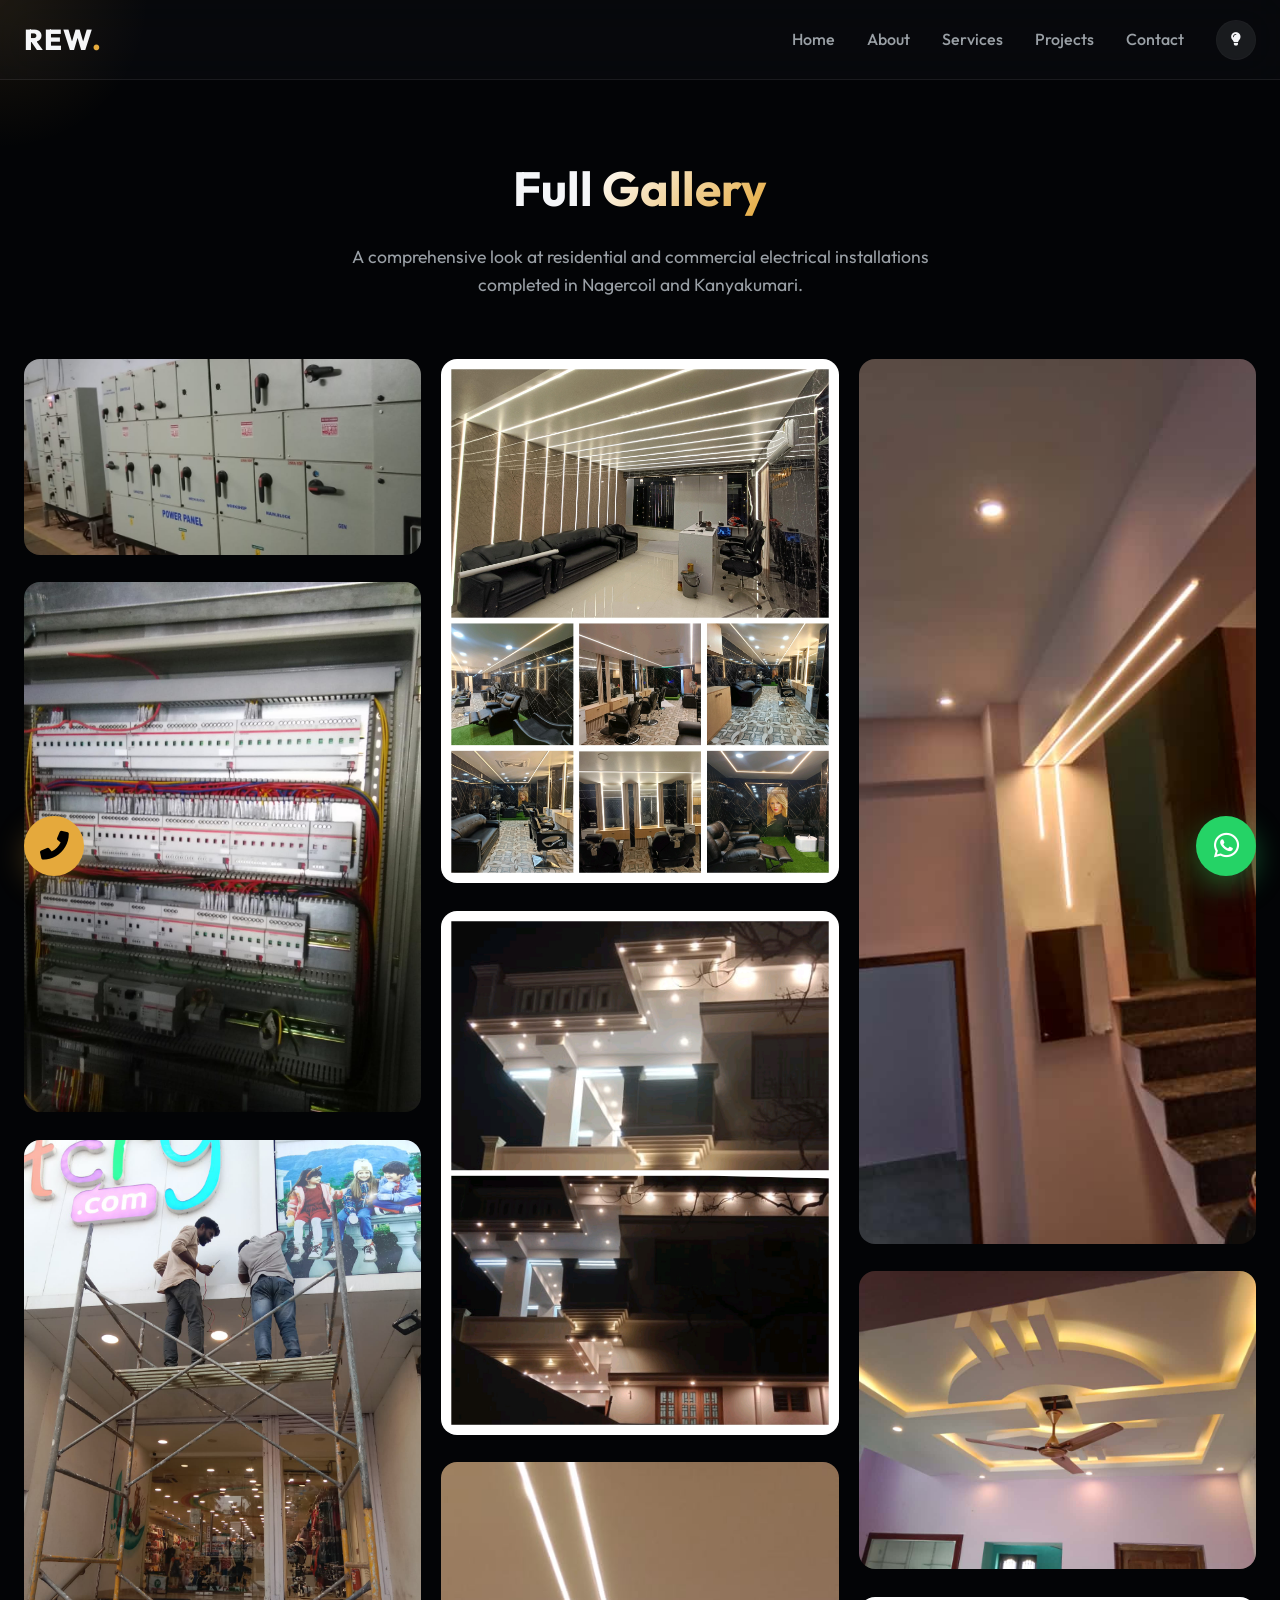
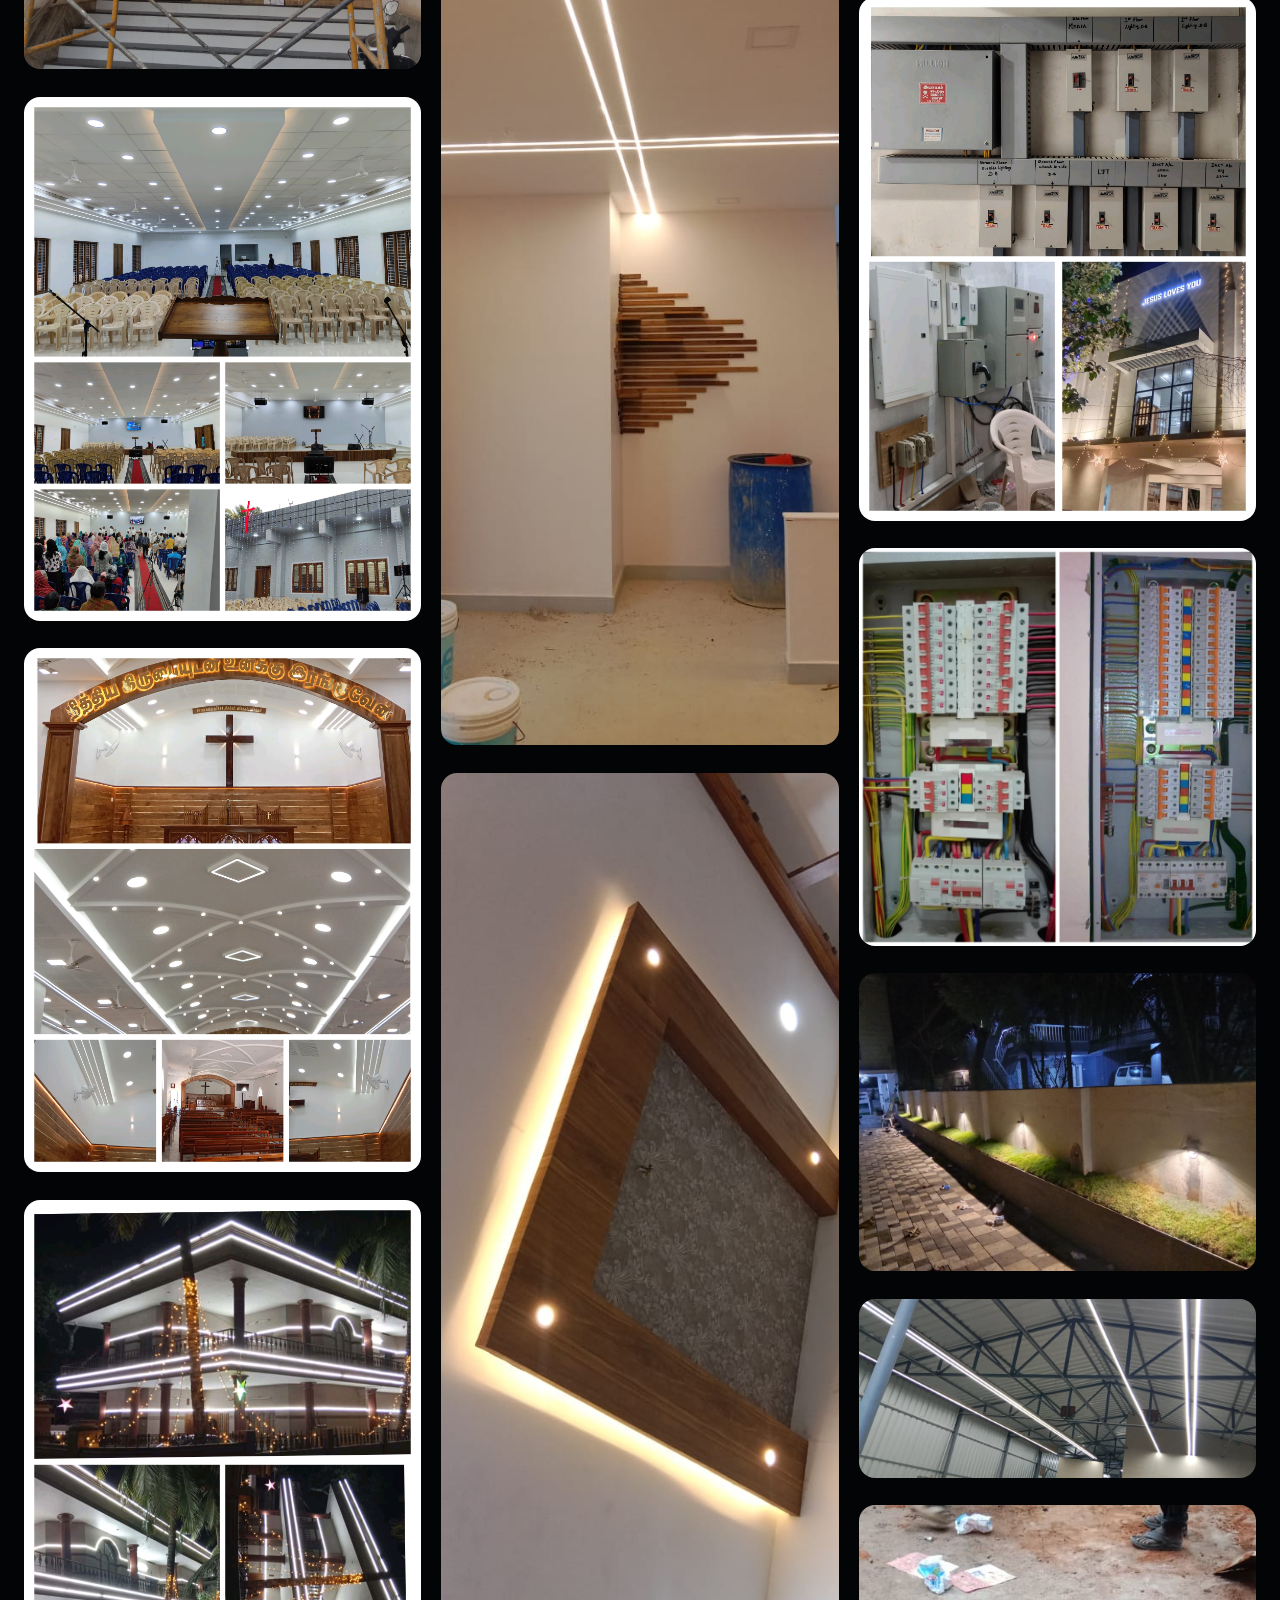
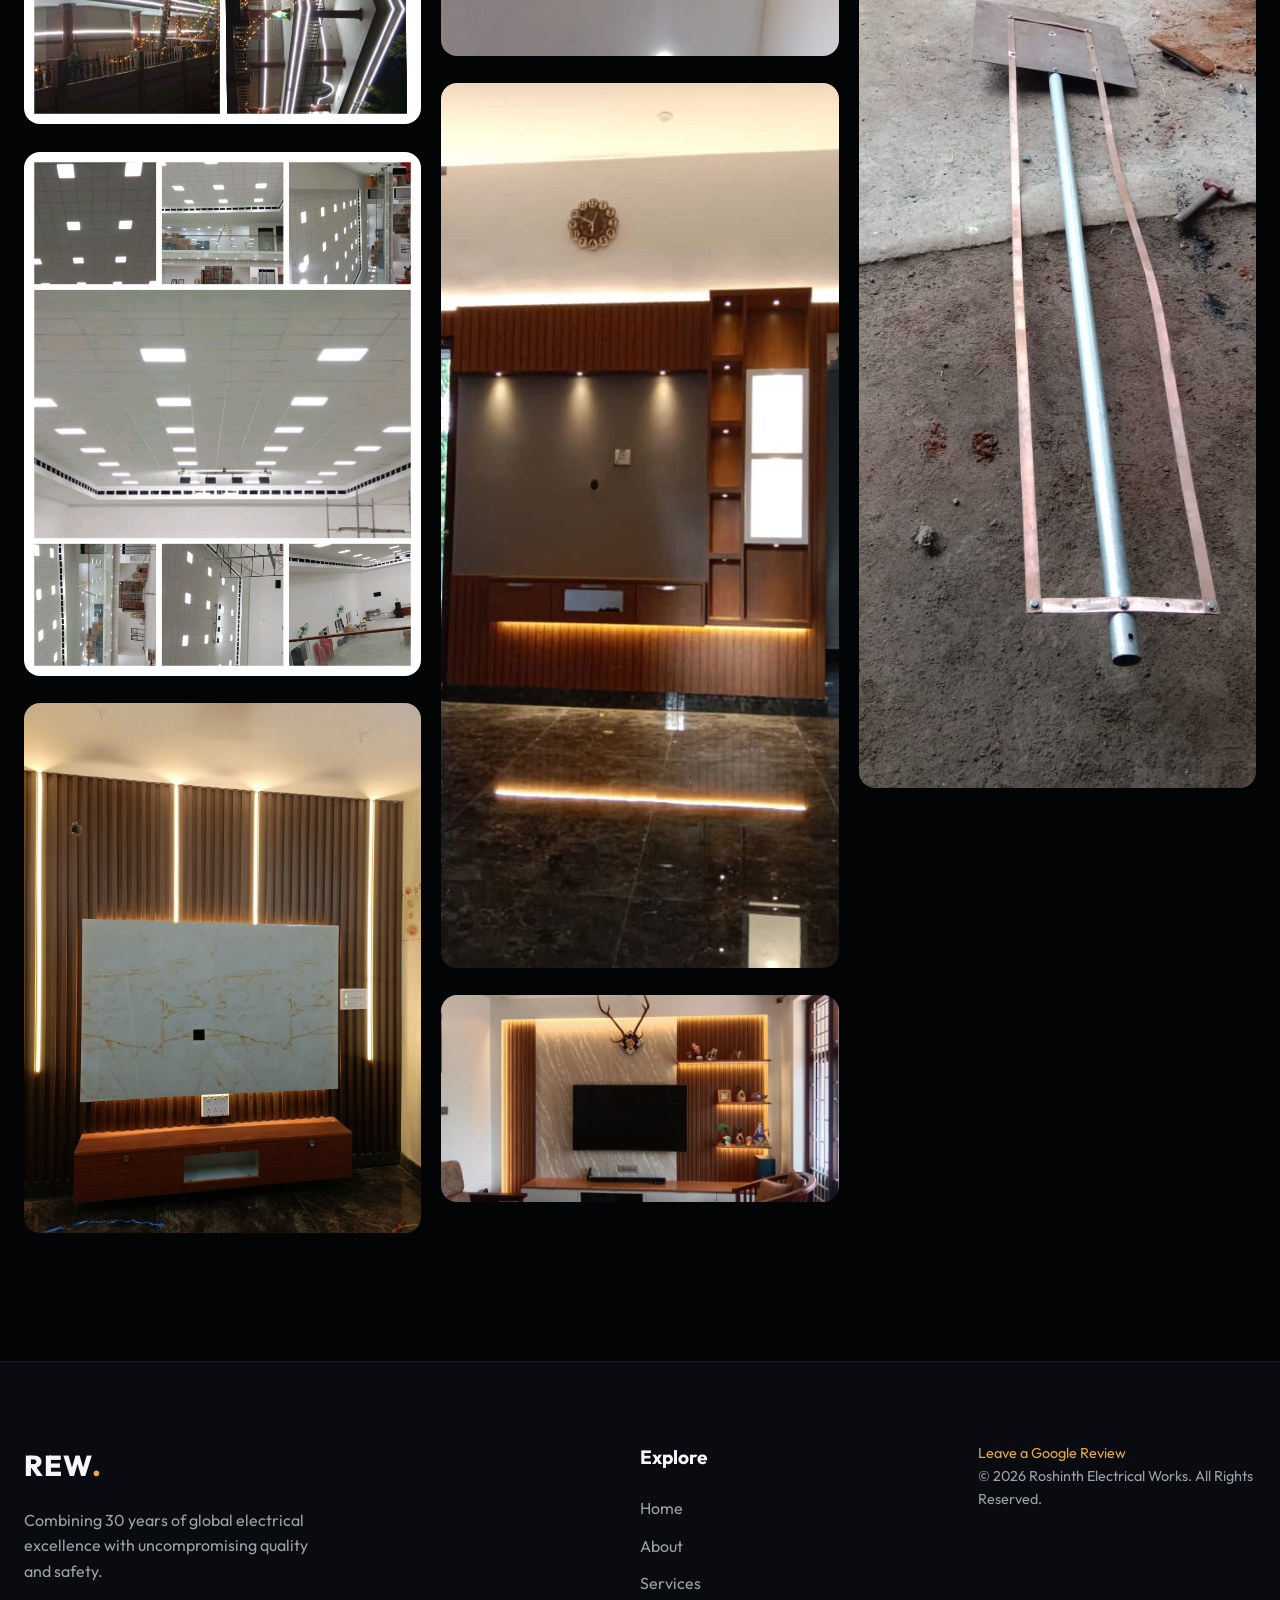
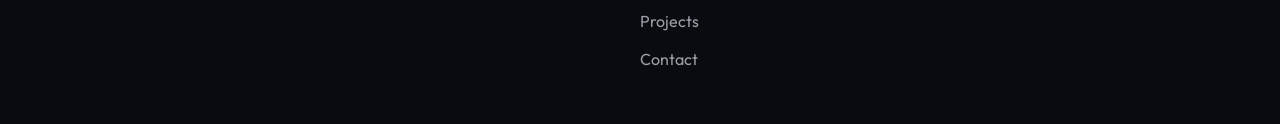
==== commit c7a38e4f: "Refactor code structure for improved readability and maintainability" ====
--- a/gallery.html
+++ b/gallery.html
@@ -1,45 +1,45 @@
 <!DOCTYPE html>
 <html lang="en">
 <head>
-  <meta charset="UTF-8" />
-  <meta name="viewport" content="width=device-width, initial-scale=1.0"/>
-  <meta name="google-site-verification" content="YXXYnOgoB7W0EyFAYTcm0AwBGHahXwTYeTobdeNtHRw" />
-  <meta name="description" content="Explore completed electrical projects by Roshinth Electrical Works in Nagercoil and Kanyakumari, including home wiring, church installations, and commercial lighting." />
-  <meta name="keywords" content="Electrician projects Nagercoil, Kanyakumari electrical works gallery, Home wiring portfolio, Church electrical installation" />
-  <meta property="og:title" content="Electrical Projects Gallery in Nagercoil & Kanyakumari | Roshinth Electrical Works" />
-  <meta property="og:description" content="Real project photos from residential and commercial electrical work across Nagercoil and Kanyakumari district." />
-  <meta property="og:type" content="website" />
-  <meta property="og:url" content="https://roshinthelectricalworks.in/gallery.html" />
-  <meta property="og:image" content="https://roshinthelectricalworks.in/commercial-wiring-upgrade-nagercoil.jpg" />
-  <meta name="twitter:card" content="summary_large_image" />
-  <meta name="twitter:title" content="Electrical Projects Gallery in Nagercoil & Kanyakumari" />
-  <meta name="twitter:description" content="Browse real electrician project photos from Nagercoil and Kanyakumari." />
-  <meta name="twitter:image" content="https://roshinthelectricalworks.in/commercial-wiring-upgrade-nagercoil.jpg" />
-  <meta name="robots" content="index, follow" />
-  <link rel="canonical" href="https://roshinthelectricalworks.in/gallery.html" />
-  <title>Electrical Projects Gallery in Nagercoil & Kanyakumari | Roshinth Electrical Works</title>
-  <link rel="stylesheet" href="style.css">
+  <meta charset="UTF-8" />
+  <meta name="viewport" content="width=device-width, initial-scale=1.0"/>
+  <meta name="google-site-verification" content="YXXYnOgoB7W0EyFAYTcm0AwBGHahXwTYeTobdeNtHRw" />
+  <meta name="description" content="Explore completed electrical projects by Roshinth Electrical Works in Nagercoil and Kanyakumari, including home wiring, church installations, and commercial lighting." />
+  <meta name="keywords" content="Electrician projects Nagercoil, Kanyakumari electrical works gallery, Home wiring portfolio, Church electrical installation" />
+  <meta property="og:title" content="Electrical Projects Gallery in Nagercoil & Kanyakumari | Roshinth Electrical Works" />
+  <meta property="og:description" content="Real project photos from residential and commercial electrical work across Nagercoil and Kanyakumari district." />
+  <meta property="og:type" content="website" />
+  <meta property="og:url" content="https://roshinthelectricalworks.in/gallery.html" />
+  <meta property="og:image" content="https://roshinthelectricalworks.in/commercial-wiring-upgrade-nagercoil.jpg" />
+  <meta name="twitter:card" content="summary_large_image" />
+  <meta name="twitter:title" content="Electrical Projects Gallery in Nagercoil & Kanyakumari" />
+  <meta name="twitter:description" content="Browse real electrician project photos from Nagercoil and Kanyakumari." />
+  <meta name="twitter:image" content="https://roshinthelectricalworks.in/commercial-wiring-upgrade-nagercoil.jpg" />
+  <meta name="robots" content="index, follow" />
+  <link rel="canonical" href="https://roshinthelectricalworks.in/gallery.html" />
+  <title>Electrical Projects Gallery in Nagercoil & Kanyakumari | Roshinth Electrical Works</title>
+  <link rel="stylesheet" href="style.css">
   <link href="https://fonts.googleapis.com/css2?family=Outfit:wght@300;400;500;600;700;800&display=swap" rel="stylesheet">
   <link rel="stylesheet" href="https://cdnjs.cloudflare.com/ajax/libs/font-awesome/6.0.0-beta3/css/all.min.css">
   <link rel="icon" href="favicon.ico">
   <!-- Google Analytics -->
   <script async src="https://www.googletagmanager.com/gtag/js?id=G-YS99Y9TJHQ"></script>
-  <script>
-    window.dataLayer = window.dataLayer || [];
-    function gtag(){dataLayer.push(arguments);}
-    gtag('js', new Date());
-    gtag('config', 'G-YS99Y9TJHQ');
-  </script>
-  <script type="application/ld+json">
-    {
-      "@context": "https://schema.org",
-      "@type": "ImageGallery",
-      "name": "Roshinth Electrical Works Project Gallery",
-      "url": "https://roshinthelectricalworks.in/gallery.html",
-      "description": "Electrical project gallery featuring residential and commercial works in Nagercoil and Kanyakumari."
-    }
-  </script>
-</head>
+  <script>
+    window.dataLayer = window.dataLayer || [];
+    function gtag(){dataLayer.push(arguments);}
+    gtag('js', new Date());
+    gtag('config', 'G-YS99Y9TJHQ');
+  </script>
+  <script type="application/ld+json">
+    {
+      "@context": "https://schema.org",
+      "@type": "ImageGallery",
+      "name": "Roshinth Electrical Works Project Gallery",
+      "url": "https://roshinthelectricalworks.in/gallery.html",
+      "description": "Electrical project gallery featuring residential and commercial works in Nagercoil and Kanyakumari."
+    }
+  </script>
+</head>
 <body class="dark-mode">
 
   <!-- Custom Cursor -->
@@ -74,11 +74,13 @@
     <div class="container">
       <div class="section-header reveal-up">
         <h1 class="section-title">Full <span class="text-gradient">Gallery</span></h1>
-        <p class="section-subtitle">A comprehensive look at residential and commercial electrical installations completed in Nagercoil and Kanyakumari.</p>
+        <p class="section-subtitle">A comprehensive look at residential and commercial electrical installations completed in Nagercoil and Kanyakumari.</p>
       </div>
 
       <div class="masonry-gallery mt-5 reveal-up delay-2">
         <div class="gallery-item"><img src="commercial-wiring-upgrade-nagercoil.jpg" alt="Commercial Wiring Upgrade"><div class="overlay"><div class="overlay-content"><h4>Commercial Upgrade</h4><p>Precision wiring</p></div></div></div>
+        <div class="gallery-item"><img src="roshinth-electrical-works-electrical-control-panel-wiring.jpeg" alt="Electrical Control Panel Wiring"><div class="overlay"><div class="overlay-content"><h4>Control Panel Wiring</h4><p>Professional electrical setup</p></div></div></div>
+        <div class="gallery-item"><img src="roshinth-electrical-works-firstcry-signboard-installation.jpeg" alt="Firstcry Signboard Installation"><div class="overlay"><div class="overlay-content"><h4>Firstcry Signboard</h4><p>Signboard installation</p></div></div></div>
         <div class="gallery-item"><img src="ag-church-electrical-work-midalakadu.jpg" alt="A.G CHURCH Midalakadu"><div class="overlay"><div class="overlay-content"><h4>A.G Church</h4><p>Midalakadu</p></div></div></div>
         <div class="gallery-item"><img src="csi-church-electrical-installation-pulluvilai.jpg" alt="C.S.I CHURCH Pulluvilai"><div class="overlay"><div class="overlay-content"><h4>C.S.I Church</h4><p>Pulluvilai</p></div></div></div>
         <div class="gallery-item"><img src="outdoor-lighting-decoration-kanyakumari.jpg" alt="Outing Decoration"><div class="overlay"><div class="overlay-content"><h4>Outing Decoration</h4><p>Lighting setup</p></div></div></div>
@@ -118,22 +120,22 @@
             <li><a href="#" class="active">Projects</a></li>
             <li><a href="index.html#contact">Contact</a></li>
         </ul>
-      </div>
-      <div class="footer-block copy-block">
-        <p><a href="https://g.page/r/Cee1YrWdJH3REBM/review" target="_blank" rel="noopener noreferrer">Leave a Google Review</a></p>
-        <p>&copy; <span class="current-year"></span> Roshinth Electrical Works. All Rights Reserved.</p>
-      </div>
-    </div>
-  </footer>
+      </div>
+      <div class="footer-block copy-block">
+        <p><a href="https://g.page/r/Cee1YrWdJH3REBM/review" target="_blank" rel="noopener noreferrer">Leave a Google Review</a></p>
+        <p>&copy; <span class="current-year"></span> Roshinth Electrical Works. All Rights Reserved.</p>
+      </div>
+    </div>
+  </footer>
 
-  <div class="sticky-actions">
-    <a class="sticky-call glow-effect" href="tel:8220296610" aria-label="Call now">
-      <i class="fas fa-phone-alt"></i>
-    </a>
-    <a class="sticky-contact glow-effect" href="https://wa.me/918220296610" target="_blank" aria-label="Chat on WhatsApp">
-      <i class="fab fa-whatsapp"></i>
-    </a>
-  </div>
+  <div class="sticky-actions">
+    <a class="sticky-call glow-effect" href="tel:8220296610" aria-label="Call now">
+      <i class="fas fa-phone-alt"></i>
+    </a>
+    <a class="sticky-contact glow-effect" href="https://wa.me/918220296610" target="_blank" aria-label="Chat on WhatsApp">
+      <i class="fab fa-whatsapp"></i>
+    </a>
+  </div>
 
   <!-- Premium Toast Notification System -->
   <div id="toast" class="premium-toast">
@@ -147,5 +149,5 @@
 
   <script src="script.js"></script>
 </body>
-</html>
+</html>
 
--- a/style.css
+++ b/style.css
@@ -581,13 +581,18 @@
 
 .trust-grid,
 .process-grid,
-.testimonial-grid {
+.testimonial-grid,
+.faq-grid {
   display: grid;
   gap: 24px;
 }
 
 .trust-grid {
   grid-template-columns: repeat(4, 1fr);
+}
+
+.faq-grid {
+  grid-template-columns: repeat(3, 1fr);
 }
 
 .trust-card,
@@ -798,6 +803,8 @@
 
 .testimonial-card {
   min-height: 260px;
+  display: flex;
+  flex-direction: column;
 }
 
 .rating {
@@ -810,6 +817,11 @@
 .testimonial-card p {
   margin-bottom: 22px;
   font-size: 1rem;
+  flex-grow: 1;
+}
+
+.testimonial-card h3 {
+  min-height: 3.5rem;
 }
 
 .testimonial-card span {
@@ -1530,6 +1542,7 @@
   .trust-grid,
   .process-grid,
   .testimonial-grid,
+  .faq-grid,
   .areas-layout { grid-template-columns: 1fr; }
   .trust-card,
   .process-step,
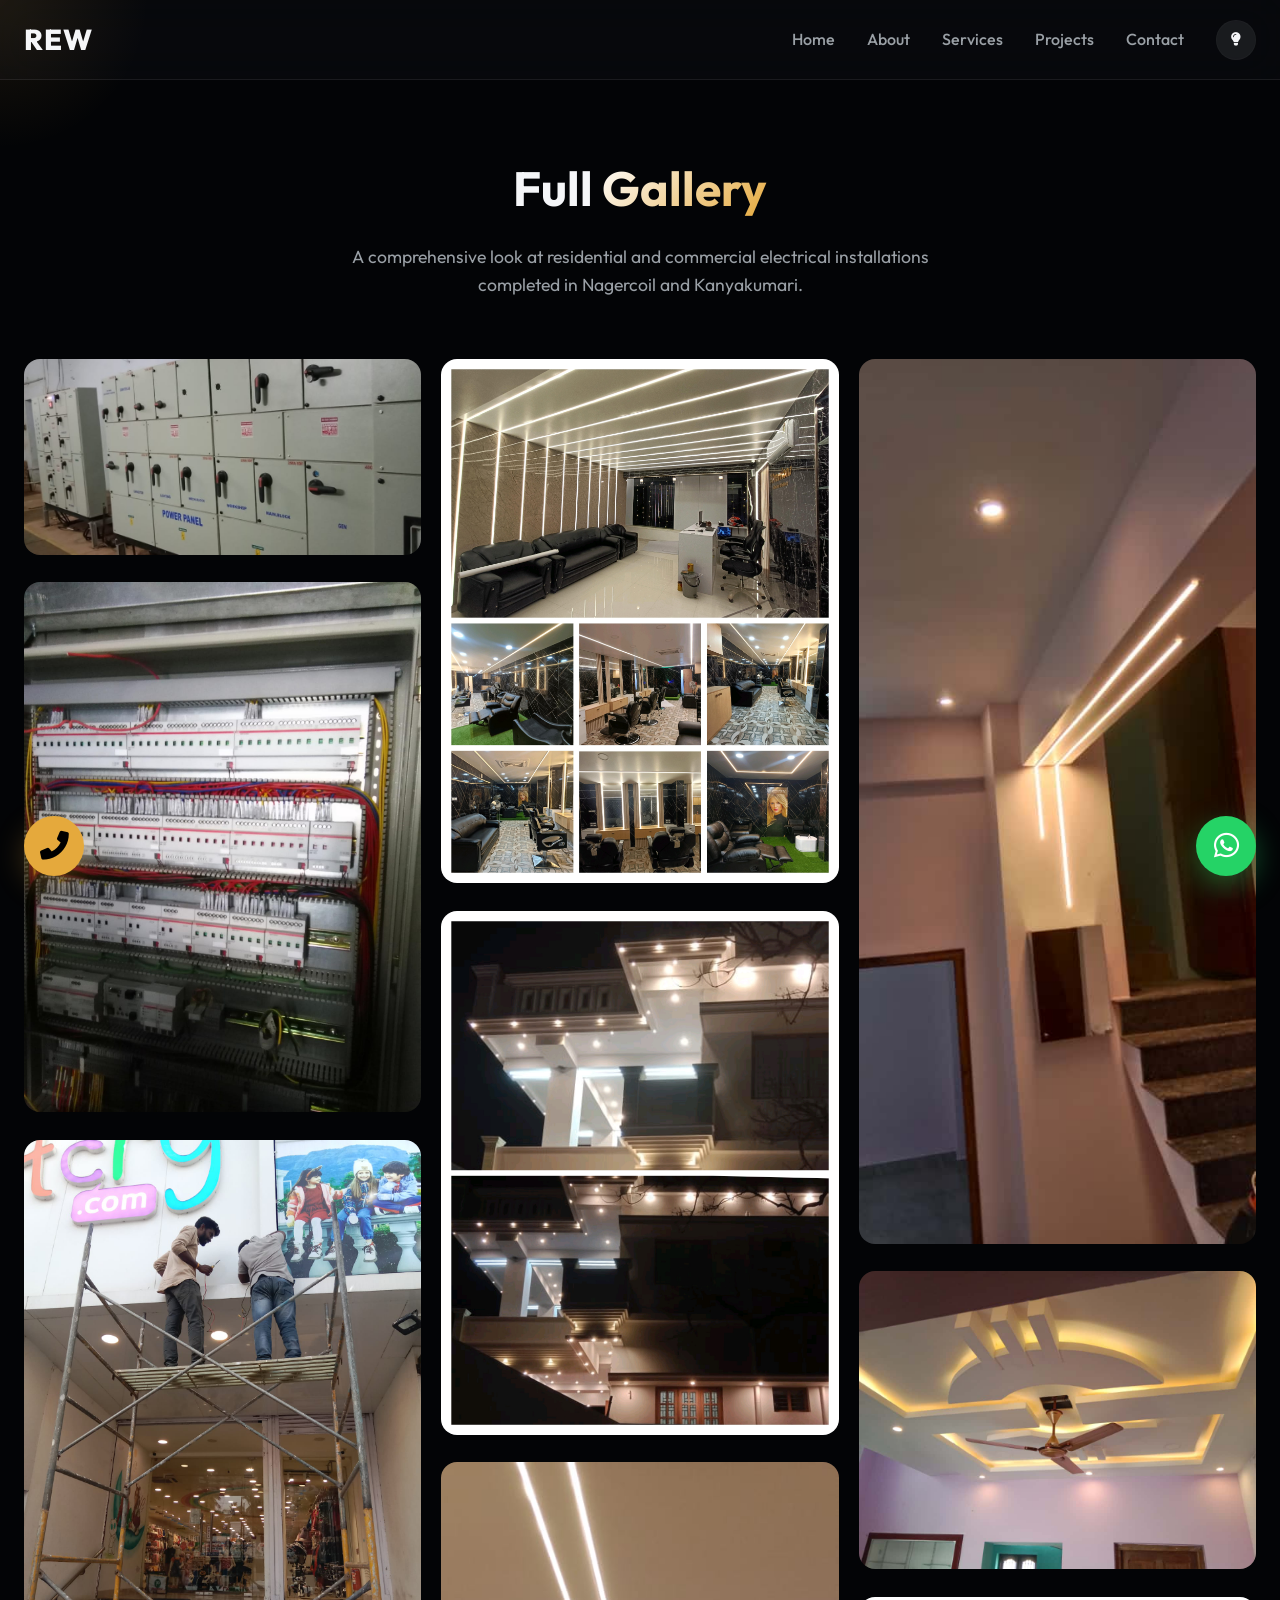
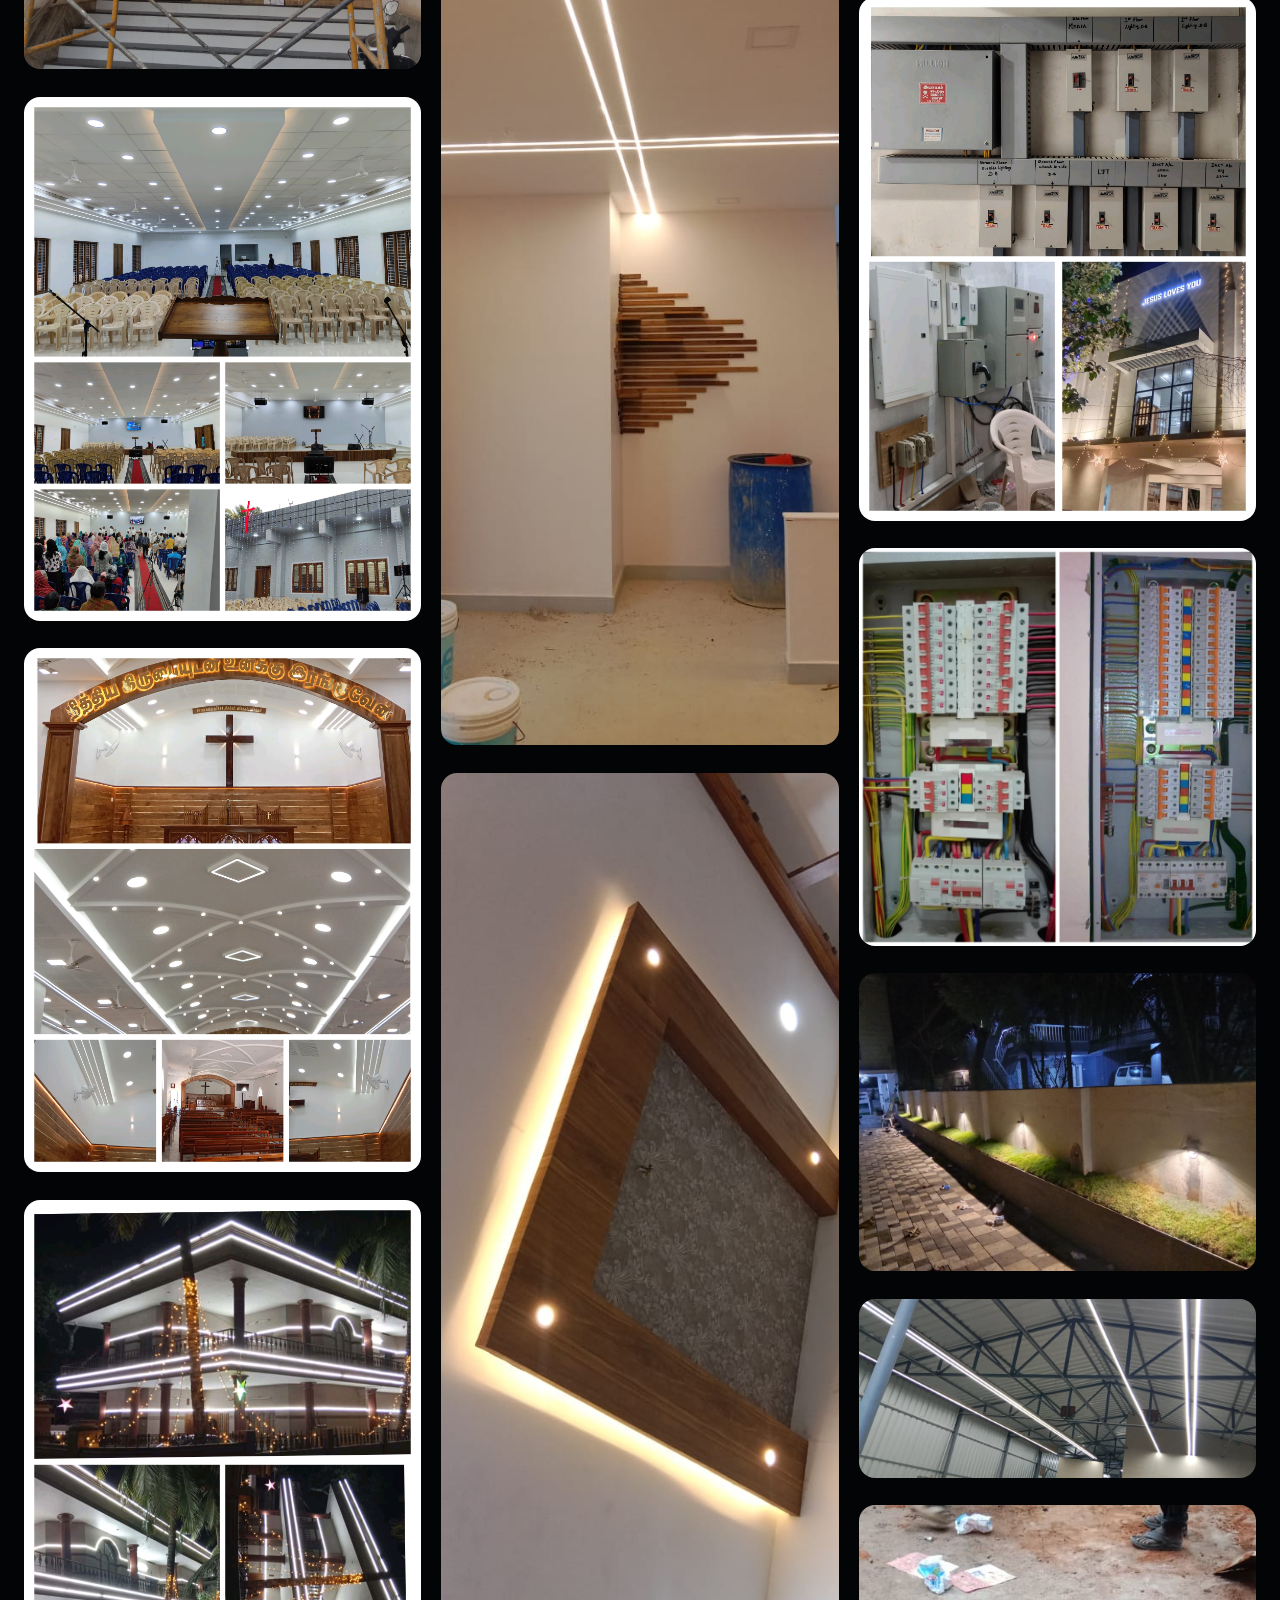
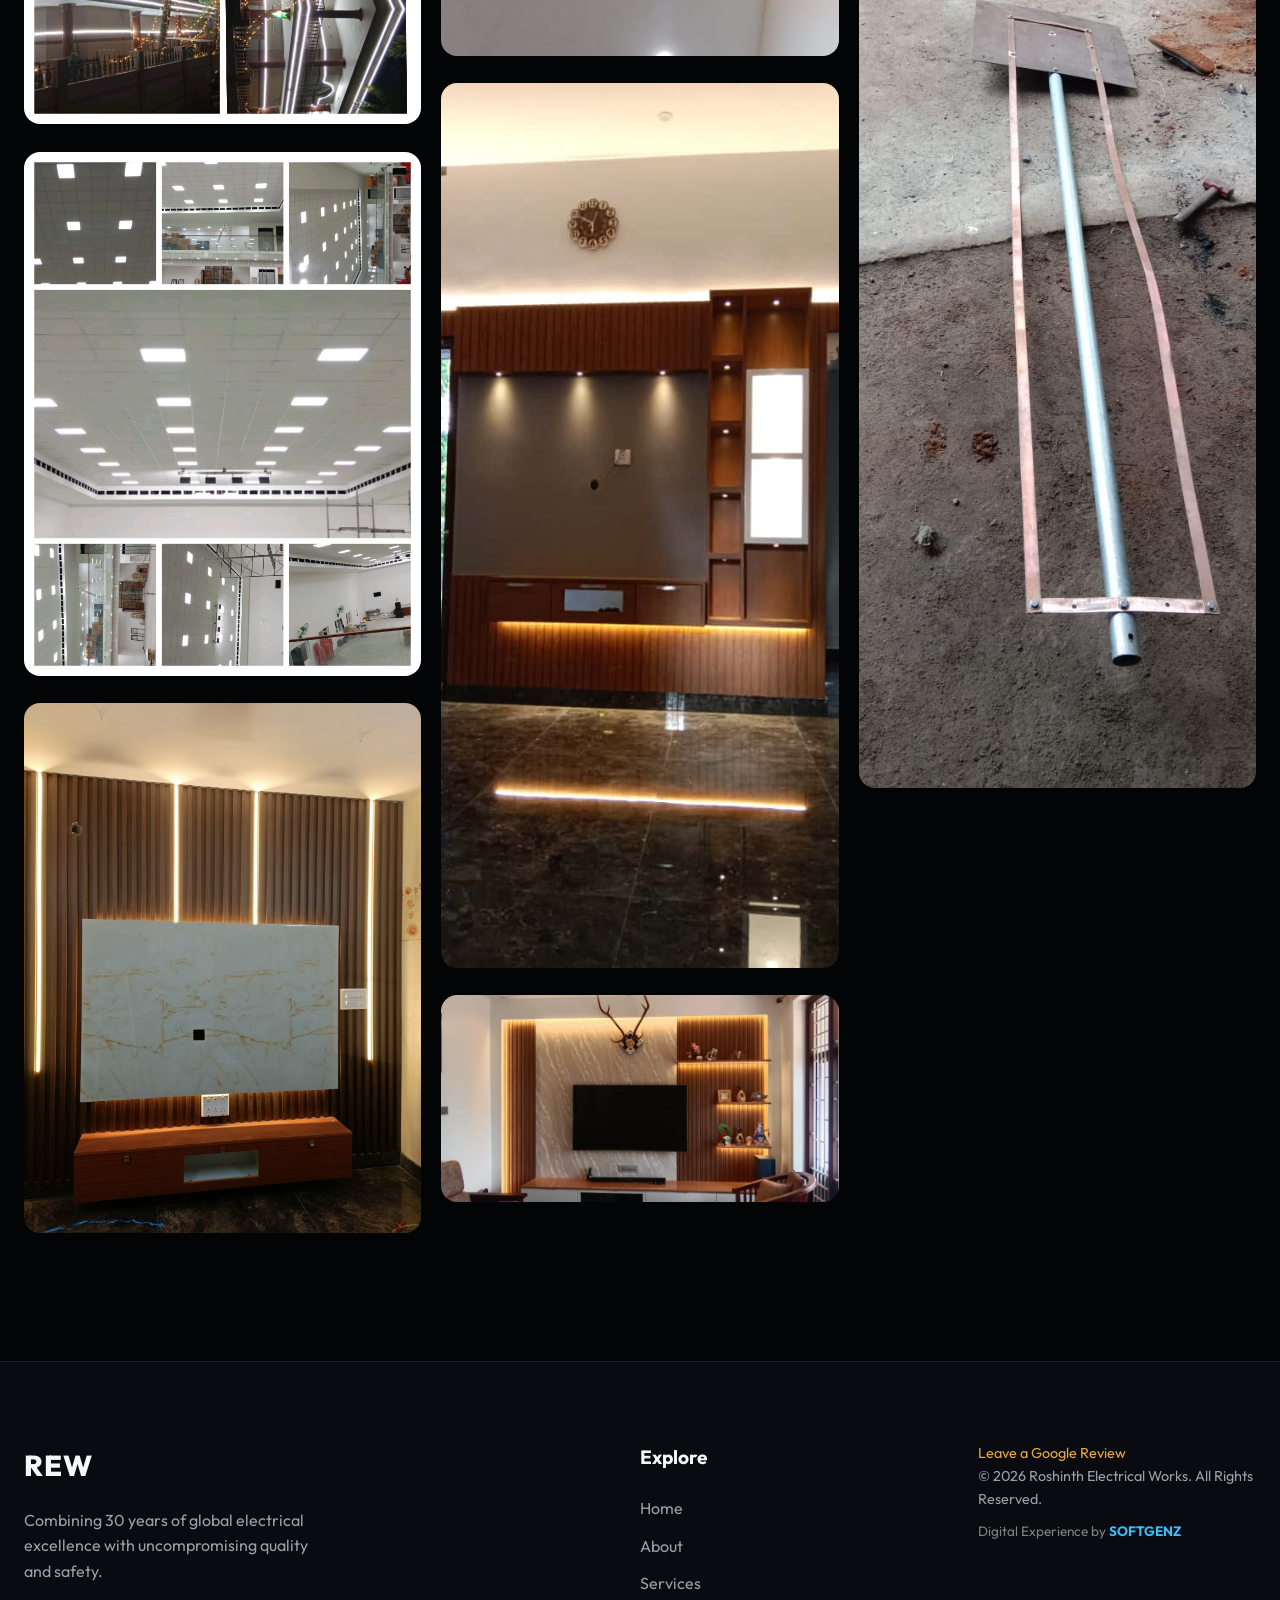
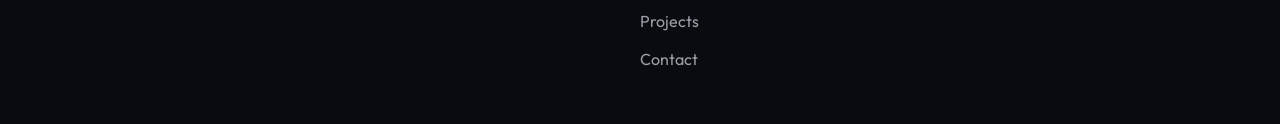
==== commit 1dfcd8bc: "Add glow effect animation and improve theme handling on load" ====
--- a/gallery.html
+++ b/gallery.html
@@ -48,7 +48,7 @@
   <!-- Header with Glassmorphism -->
   <header class="glass-header">
     <div class="container header-inner">
-      <a href="#" class="logo">REW<span class="accent-dot">.</span></a>
+      <a href="#" class="logo">REW</a>
       <button id="menu-toggle" aria-label="Open menu"><i class="fas fa-bars"></i></button>
       <nav id="main-nav">
         <ul>
@@ -78,27 +78,27 @@
       </div>
 
       <div class="masonry-gallery mt-5 reveal-up delay-2">
-        <div class="gallery-item"><img src="commercial-wiring-upgrade-nagercoil.jpg" alt="Commercial Wiring Upgrade"><div class="overlay"><div class="overlay-content"><h4>Commercial Upgrade</h4><p>Precision wiring</p></div></div></div>
-        <div class="gallery-item"><img src="roshinth-electrical-works-electrical-control-panel-wiring.jpeg" alt="Electrical Control Panel Wiring"><div class="overlay"><div class="overlay-content"><h4>Control Panel Wiring</h4><p>Professional electrical setup</p></div></div></div>
-        <div class="gallery-item"><img src="roshinth-electrical-works-firstcry-signboard-installation.jpeg" alt="Firstcry Signboard Installation"><div class="overlay"><div class="overlay-content"><h4>Firstcry Signboard</h4><p>Signboard installation</p></div></div></div>
-        <div class="gallery-item"><img src="ag-church-electrical-work-midalakadu.jpg" alt="A.G CHURCH Midalakadu"><div class="overlay"><div class="overlay-content"><h4>A.G Church</h4><p>Midalakadu</p></div></div></div>
-        <div class="gallery-item"><img src="csi-church-electrical-installation-pulluvilai.jpg" alt="C.S.I CHURCH Pulluvilai"><div class="overlay"><div class="overlay-content"><h4>C.S.I Church</h4><p>Pulluvilai</p></div></div></div>
-        <div class="gallery-item"><img src="outdoor-lighting-decoration-kanyakumari.jpg" alt="Outing Decoration"><div class="overlay"><div class="overlay-content"><h4>Outing Decoration</h4><p>Lighting setup</p></div></div></div>
-        <div class="gallery-item"><img src="ipc-church-electrical-work-pallavilai.jpg" alt="I.P.C CHURCH Pallavilai"><div class="overlay"><div class="overlay-content"><h4>I.P.C Church</h4><p>Pallavilai</p></div></div></div>
-        <div class="gallery-item"><img src="tv-lighting-setup-home.jpg" alt="TV Lightning Setup"><div class="overlay"><div class="overlay-content"><h4>TV Lightning</h4><p>Entertainment Setup</p></div></div></div>
-        <div class="gallery-item "><img src="beauty-parlour-lighting-nagercoil.jpg" alt="Beauty Parlour"><div class="overlay"><div class="overlay-content"><h4>Beauty Parlour</h4><p>Commercial Lighting</p></div></div></div>
-        <div class="gallery-item "><img src="four-bhk-house-wiring-project.jpg" alt="4 BHK HOUSE"><div class="overlay"><div class="overlay-content"><h4>4 BHK House</h4><p>Residential Masterpiece</p></div></div></div>
-        <div class="gallery-item "><img src="profile-light-works-interior.jpg" alt="Profile Light Works"><div class="overlay"><div class="overlay-content"><h4>Profile Light Works</h4><p>Interior Accents</p></div></div></div>
-        <div class="gallery-item "><img src="ceiling-lights-installation.jpg" alt="Ceiling Lights"><div class="overlay"><div class="overlay-content"><h4>Ceiling Lights</h4><p>Ambient Design</p></div></div></div>
-        <div class="gallery-item "><img src="cupboard-lights-kitchen.jpg" alt="Cupboard Lights"><div class="overlay"><div class="overlay-content"><h4>Cupboard Lights</h4><p>Kitchen Elegance</p></div></div></div>
-        <div class="gallery-item "><img src="tv-cabinet-lighting-interior.jpg" alt="Interior T.V Cabinet"><div class="overlay"><div class="overlay-content"><h4>T.V Cabinet</h4><p>Premium Finish</p></div></div></div>
-        <div class="gallery-item "><img src="indoor-step-lighting-work.jpg" alt="Indoor Step Works"><div class="overlay"><div class="overlay-content"><h4>Indoor Step Works</h4><p>Safety & Style</p></div></div></div>
-        <div class="gallery-item "><img src="false-ceiling-electrical-work.jpg" alt="False Ceiling Works"><div class="overlay"><div class="overlay-content"><h4>False Ceiling</h4><p>Structural Wiring</p></div></div></div>
-        <div class="gallery-item "><img src="full-building-electrical-project.jpg" alt="Full Building Work"><div class="overlay"><div class="overlay-content"><h4>Full Building Work</h4><p>End to End Project</p></div></div></div>
-        <div class="gallery-item "><img src="db-dressing-panel-wiring.jpg" alt="DB Dressing"><div class="overlay"><div class="overlay-content"><h4>DB Dressing</h4><p>Circuit Precision</p></div></div></div>
-        <div class="gallery-item "><img src="outdoor-lights-exterior-installation.jpg" alt="Outdoor Lights"><div class="overlay"><div class="overlay-content"><h4>Outdoor Lights</h4><p>Exterior Solutions</p></div></div></div>
-        <div class="gallery-item "><img src="ambaa-mess-commercial-wiring-nagercoil.jpg" alt="Ambaa Mess Nagercoil"><div class="overlay"><div class="overlay-content"><h4>Ambaa Mess</h4><p>Nagercoil Commercial</p></div></div></div>
-        <div class="gallery-item "><img src="earth-rod-grounding-safety.jpg" alt="Earth Rod"><div class="overlay"><div class="overlay-content"><h4>Earth Rod</h4><p>Grounding & Safety</p></div></div></div>
+        <div class="gallery-item"><img loading="lazy" src="commercial-wiring-upgrade-nagercoil.jpg" alt="Commercial Wiring Upgrade"><div class="overlay"><div class="overlay-content"><h4>Commercial Upgrade</h4><p>Precision wiring</p></div></div></div>
+        <div class="gallery-item"><img loading="lazy" src="roshinth-electrical-works-electrical-control-panel-wiring.jpeg" alt="Electrical Control Panel Wiring"><div class="overlay"><div class="overlay-content"><h4>Control Panel Wiring</h4><p>Professional electrical setup</p></div></div></div>
+        <div class="gallery-item"><img loading="lazy" src="roshinth-electrical-works-firstcry-signboard-installation.jpeg" alt="Firstcry Signboard Installation"><div class="overlay"><div class="overlay-content"><h4>Firstcry Signboard</h4><p>Signboard installation</p></div></div></div>
+        <div class="gallery-item"><img loading="lazy" src="ag-church-electrical-work-midalakadu.jpg" alt="A.G CHURCH Midalakadu"><div class="overlay"><div class="overlay-content"><h4>A.G Church</h4><p>Midalakadu</p></div></div></div>
+        <div class="gallery-item"><img loading="lazy" src="csi-church-electrical-installation-pulluvilai.jpg" alt="C.S.I CHURCH Pulluvilai"><div class="overlay"><div class="overlay-content"><h4>C.S.I Church</h4><p>Pulluvilai</p></div></div></div>
+        <div class="gallery-item"><img loading="lazy" src="outdoor-lighting-decoration-kanyakumari.jpg" alt="Outing Decoration"><div class="overlay"><div class="overlay-content"><h4>Outing Decoration</h4><p>Lighting setup</p></div></div></div>
+        <div class="gallery-item"><img loading="lazy" src="ipc-church-electrical-work-pallavilai.jpg" alt="I.P.C CHURCH Pallavilai"><div class="overlay"><div class="overlay-content"><h4>I.P.C Church</h4><p>Pallavilai</p></div></div></div>
+        <div class="gallery-item"><img loading="lazy" src="tv-lighting-setup-home.jpg" alt="TV Lightning Setup"><div class="overlay"><div class="overlay-content"><h4>TV Lightning</h4><p>Entertainment Setup</p></div></div></div>
+        <div class="gallery-item "><img loading="lazy" src="beauty-parlour-lighting-nagercoil.jpg" alt="Beauty Parlour"><div class="overlay"><div class="overlay-content"><h4>Beauty Parlour</h4><p>Commercial Lighting</p></div></div></div>
+        <div class="gallery-item "><img loading="lazy" src="four-bhk-house-wiring-project.jpg" alt="4 BHK HOUSE"><div class="overlay"><div class="overlay-content"><h4>4 BHK House</h4><p>Residential Masterpiece</p></div></div></div>
+        <div class="gallery-item "><img loading="lazy" src="profile-light-works-interior.jpg" alt="Profile Light Works"><div class="overlay"><div class="overlay-content"><h4>Profile Light Works</h4><p>Interior Accents</p></div></div></div>
+        <div class="gallery-item "><img loading="lazy" src="ceiling-lights-installation.jpg" alt="Ceiling Lights"><div class="overlay"><div class="overlay-content"><h4>Ceiling Lights</h4><p>Ambient Design</p></div></div></div>
+        <div class="gallery-item "><img loading="lazy" src="cupboard-lights-kitchen.jpg" alt="Cupboard Lights"><div class="overlay"><div class="overlay-content"><h4>Cupboard Lights</h4><p>Kitchen Elegance</p></div></div></div>
+        <div class="gallery-item "><img loading="lazy" src="tv-cabinet-lighting-interior.jpg" alt="Interior T.V Cabinet"><div class="overlay"><div class="overlay-content"><h4>T.V Cabinet</h4><p>Premium Finish</p></div></div></div>
+        <div class="gallery-item "><img loading="lazy" src="indoor-step-lighting-work.jpg" alt="Indoor Step Works"><div class="overlay"><div class="overlay-content"><h4>Indoor Step Works</h4><p>Safety & Style</p></div></div></div>
+        <div class="gallery-item "><img loading="lazy" src="false-ceiling-electrical-work.jpg" alt="False Ceiling Works"><div class="overlay"><div class="overlay-content"><h4>False Ceiling</h4><p>Structural Wiring</p></div></div></div>
+        <div class="gallery-item "><img loading="lazy" src="full-building-electrical-project.jpg" alt="Full Building Work"><div class="overlay"><div class="overlay-content"><h4>Full Building Work</h4><p>End to End Project</p></div></div></div>
+        <div class="gallery-item "><img loading="lazy" src="db-dressing-panel-wiring.jpg" alt="DB Dressing"><div class="overlay"><div class="overlay-content"><h4>DB Dressing</h4><p>Circuit Precision</p></div></div></div>
+        <div class="gallery-item "><img loading="lazy" src="outdoor-lights-exterior-installation.jpg" alt="Outdoor Lights"><div class="overlay"><div class="overlay-content"><h4>Outdoor Lights</h4><p>Exterior Solutions</p></div></div></div>
+        <div class="gallery-item "><img loading="lazy" src="ambaa-mess-commercial-wiring-nagercoil.jpg" alt="Ambaa Mess Nagercoil"><div class="overlay"><div class="overlay-content"><h4>Ambaa Mess</h4><p>Nagercoil Commercial</p></div></div></div>
+        <div class="gallery-item "><img loading="lazy" src="earth-rod-grounding-safety.jpg" alt="Earth Rod"><div class="overlay"><div class="overlay-content"><h4>Earth Rod</h4><p>Grounding & Safety</p></div></div></div>
       </div>
       
     </div>
@@ -108,7 +108,7 @@
   <footer>
     <div class="container footer-content">
       <div class="footer-block brand-block">
-        <a href="#" class="logo">REW<span class="accent-dot">.</span></a>
+        <a href="#" class="logo">REW</a>
         <p>Combining 30 years of global electrical excellence with uncompromising quality and safety.</p>
       </div>
       <div class="footer-block links-block">
@@ -124,6 +124,7 @@
       <div class="footer-block copy-block">
         <p><a href="https://g.page/r/Cee1YrWdJH3REBM/review" target="_blank" rel="noopener noreferrer">Leave a Google Review</a></p>
         <p>&copy; <span class="current-year"></span> Roshinth Electrical Works. All Rights Reserved.</p>
+        <p style="margin-top: 10px; font-size: 0.85rem; color: #808080;">Digital Experience by <a href="https://softgenz.kanniyakumarione.com/" target="_blank" style="color:#38bdf8; font-weight:bold; text-decoration:none;">SOFTGENZ</a></p>
       </div>
     </div>
   </footer>
--- a/style.css
+++ b/style.css
@@ -1242,6 +1242,16 @@
   transform: translateY(-5px) scale(1.1);
 }
 
+@keyframes pulseGlow {
+  0% { box-shadow: 0 0 0 0 rgba(37, 211, 102, 0.7); }
+  70% { box-shadow: 0 0 0 15px rgba(37, 211, 102, 0); }
+  100% { box-shadow: 0 0 0 0 rgba(37, 211, 102, 0); }
+}
+
+.glow-effect {
+  animation: pulseGlow 2s infinite;
+}
+
 /* Toast */
 .premium-toast {
   position: fixed;
@@ -1499,6 +1509,11 @@
     pointer-events: auto;
   }
   
+  #hero {
+    min-height: auto;
+    padding-top: 160px;
+    padding-bottom: 60px;
+  }
   .hero-title { font-size: 2.2rem; }
   .hero-subtitle { font-size: 1rem; }
   .hero-actions { flex-direction: column; width: 100%; }
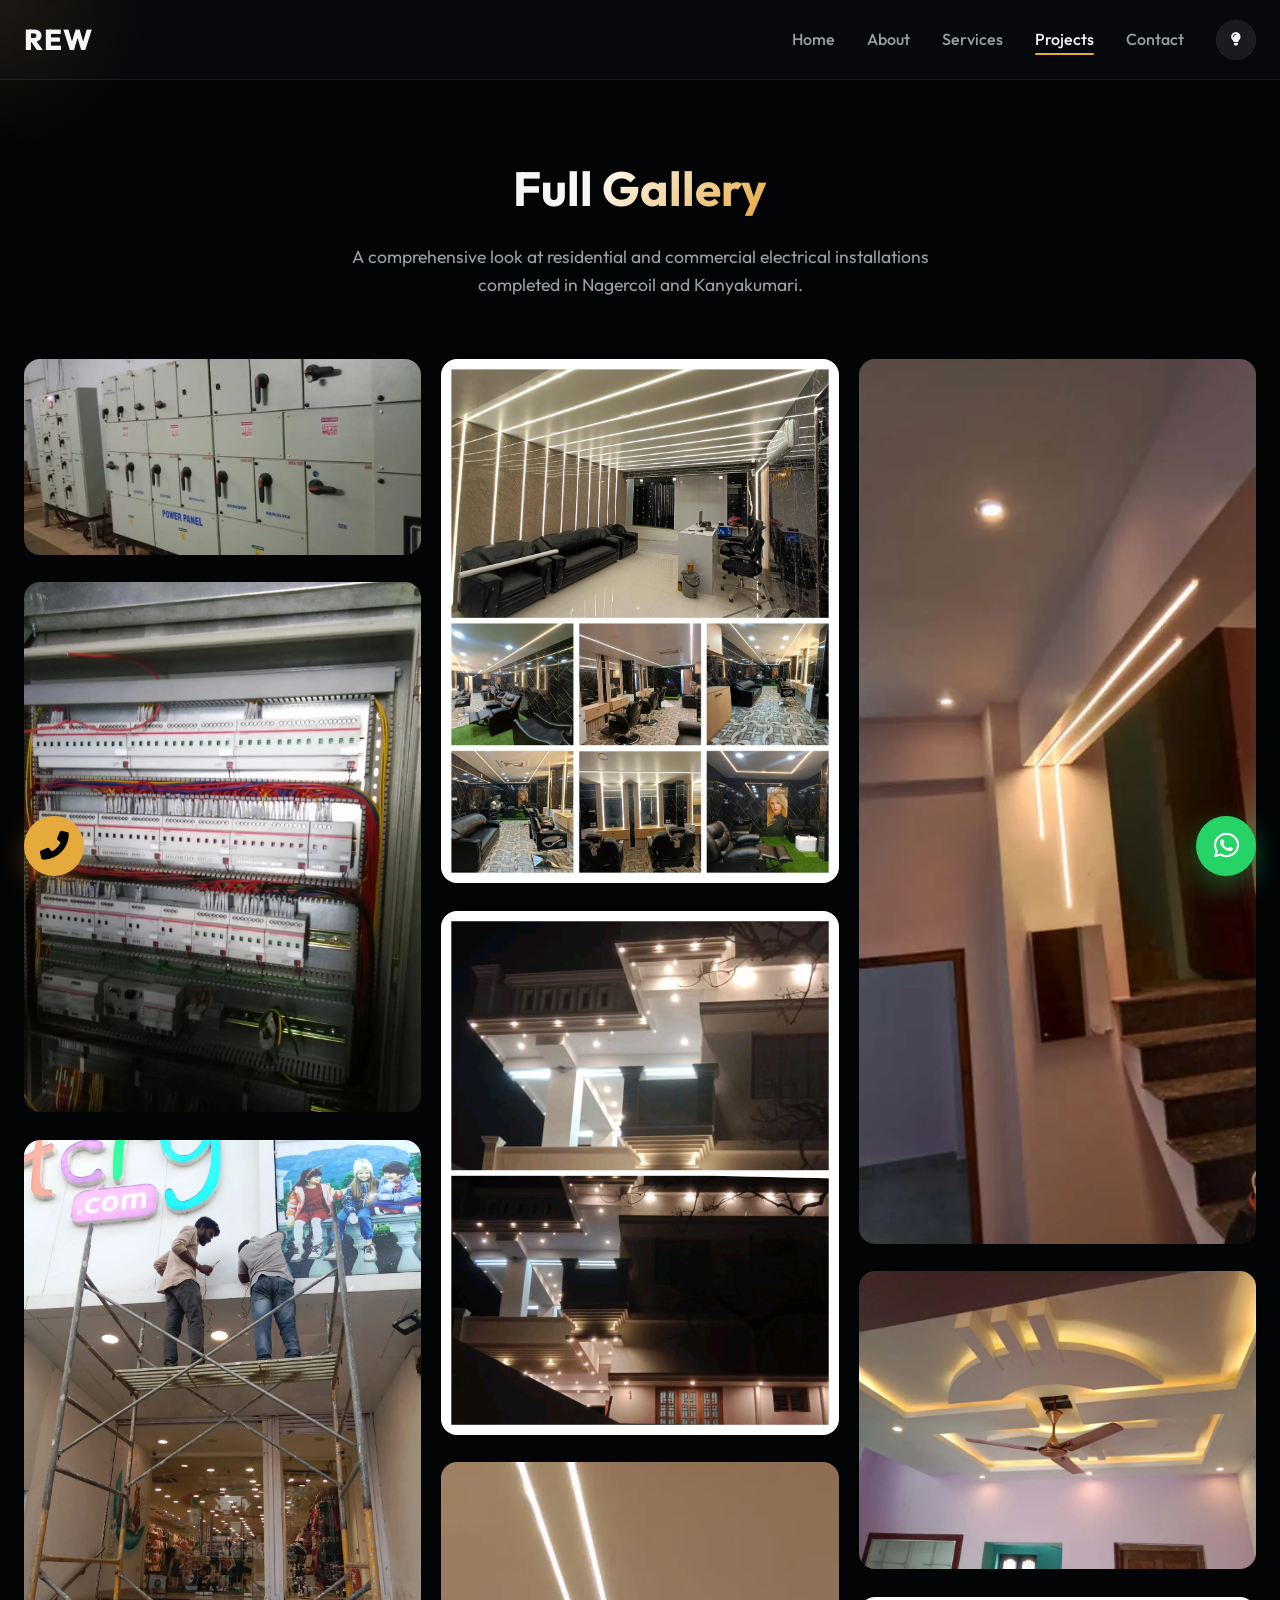
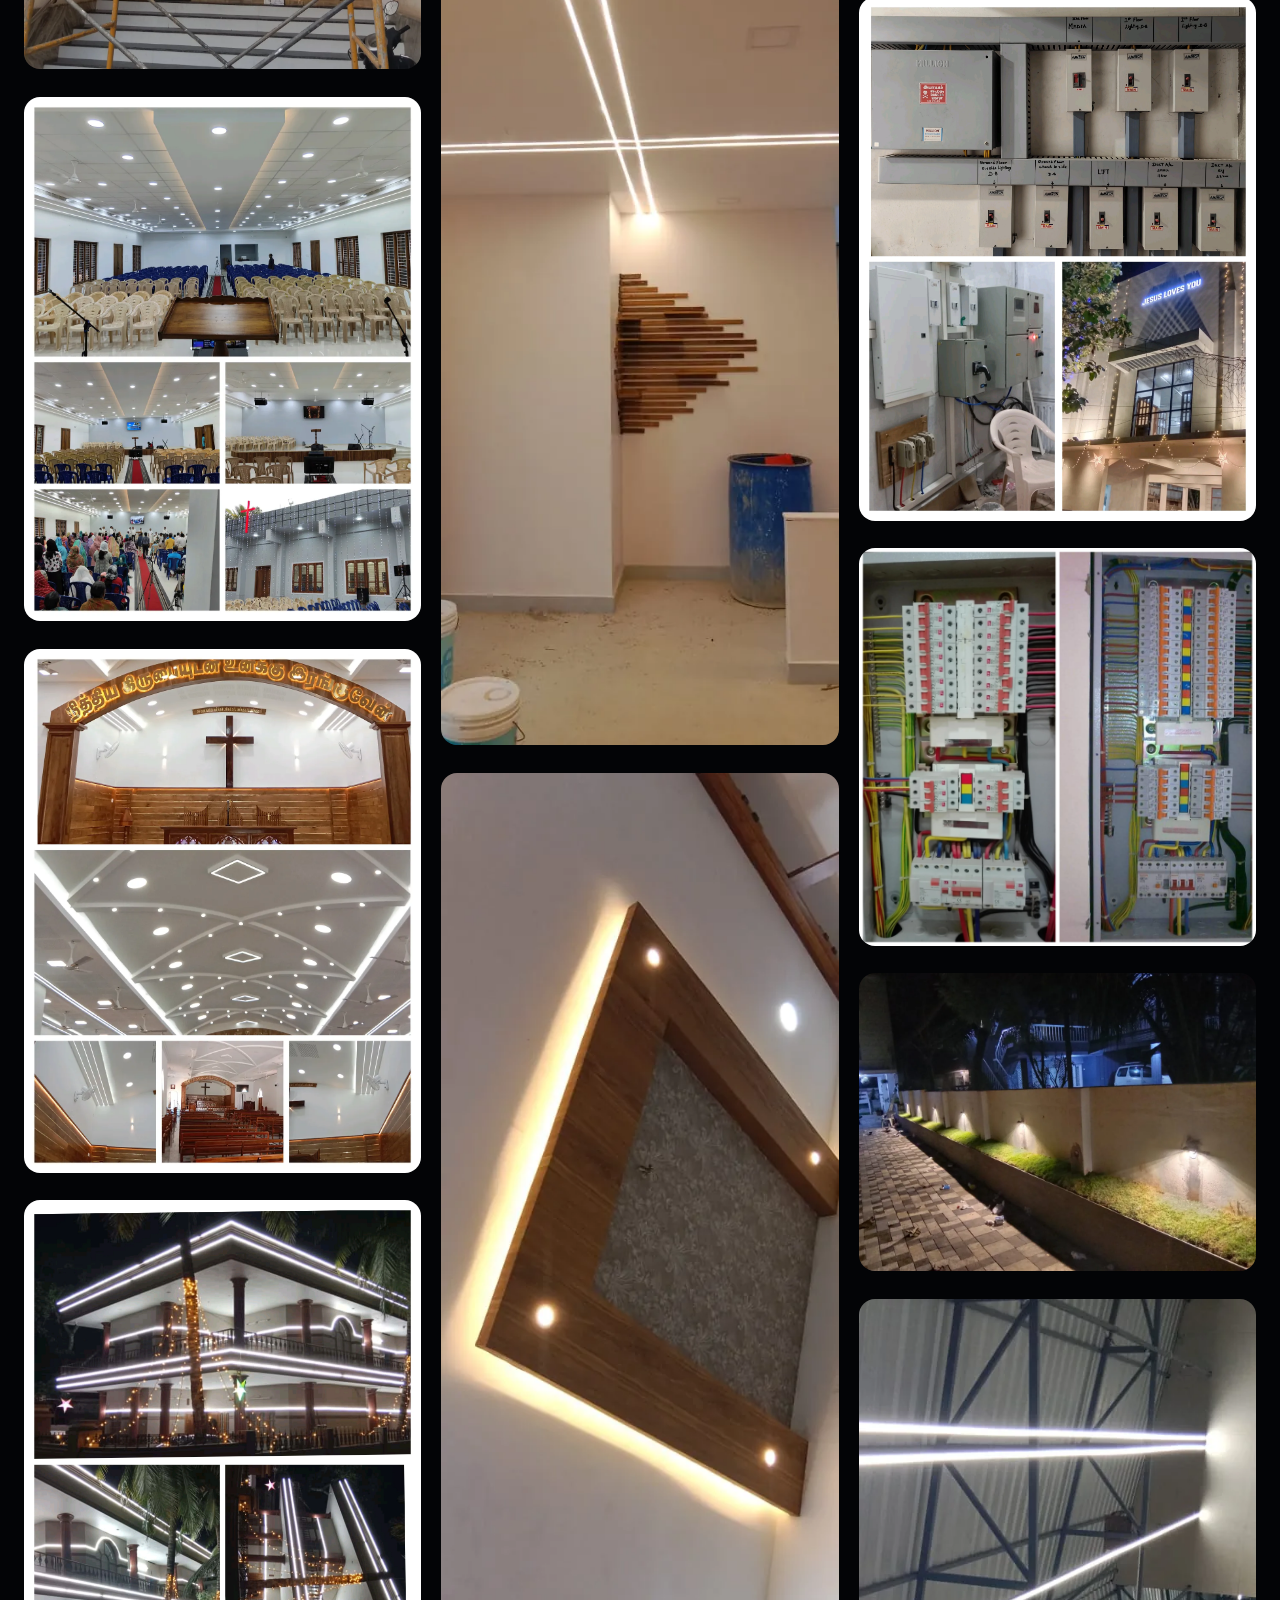
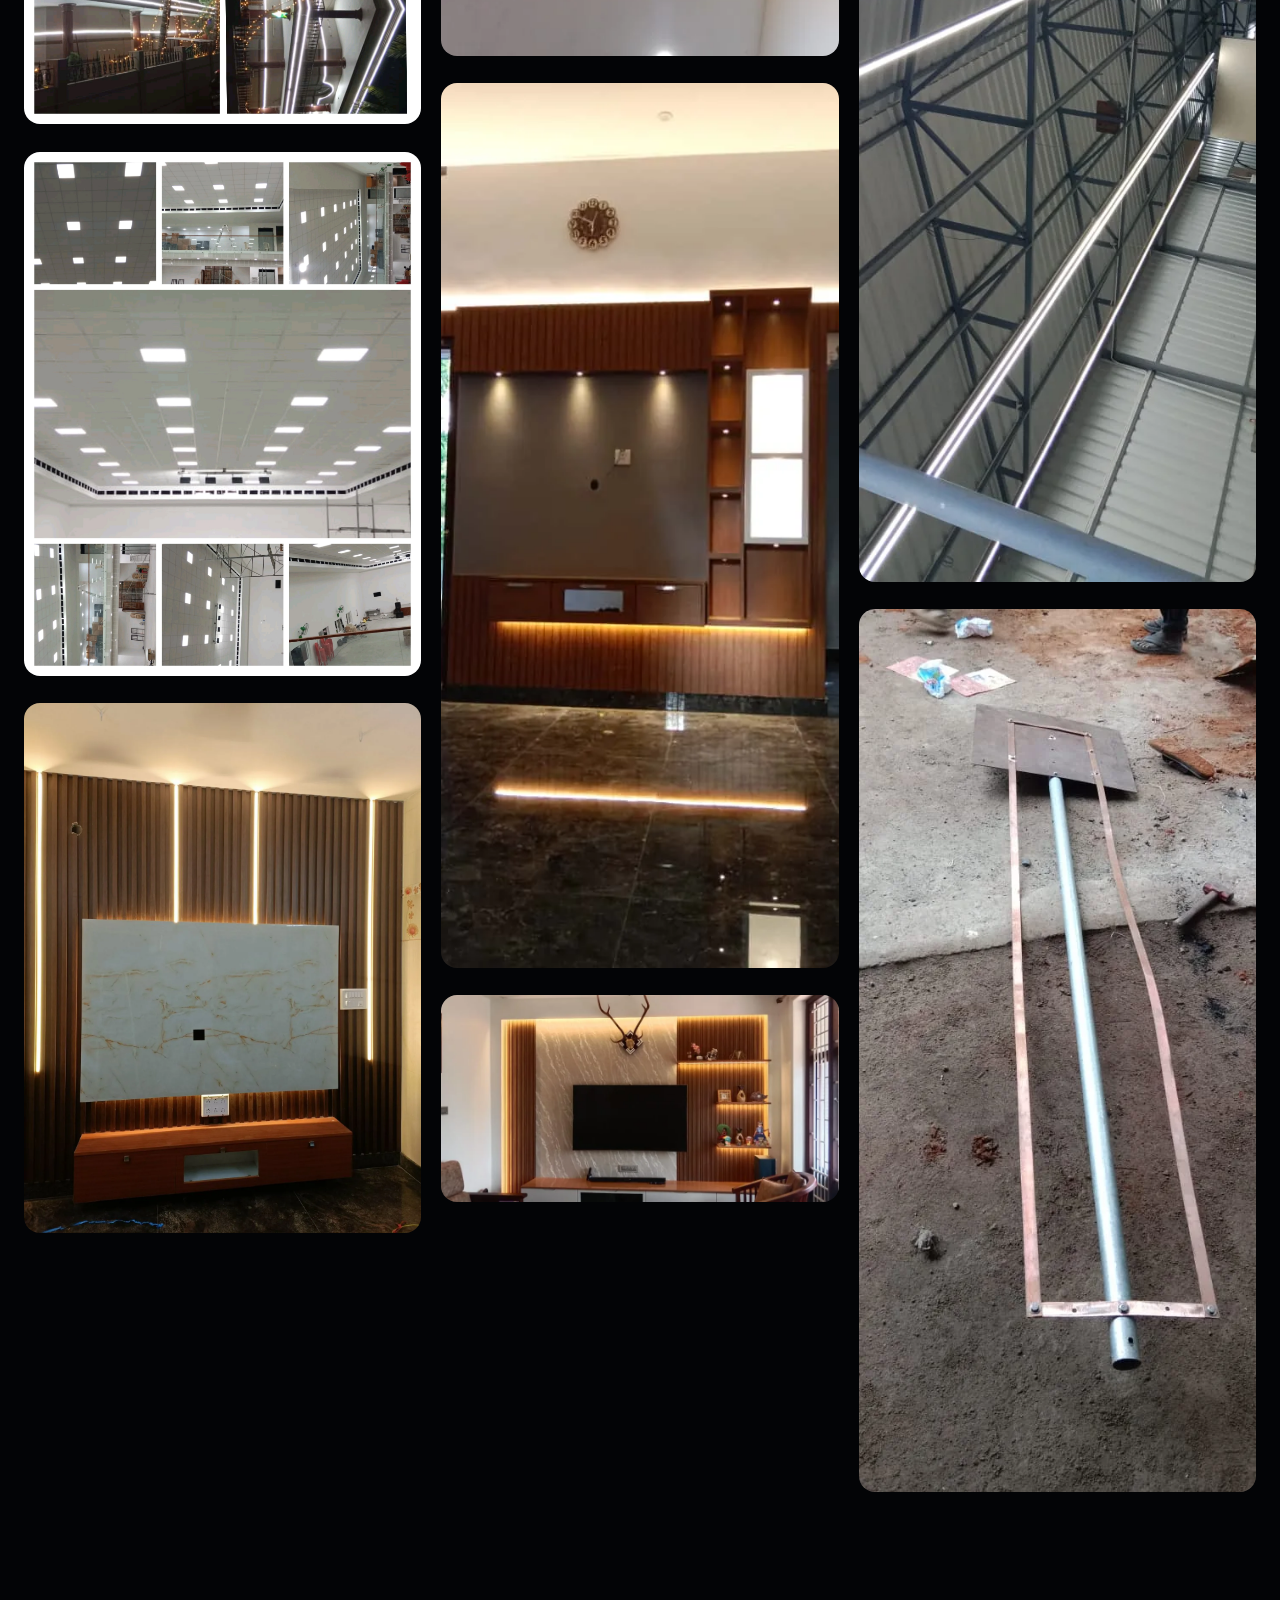
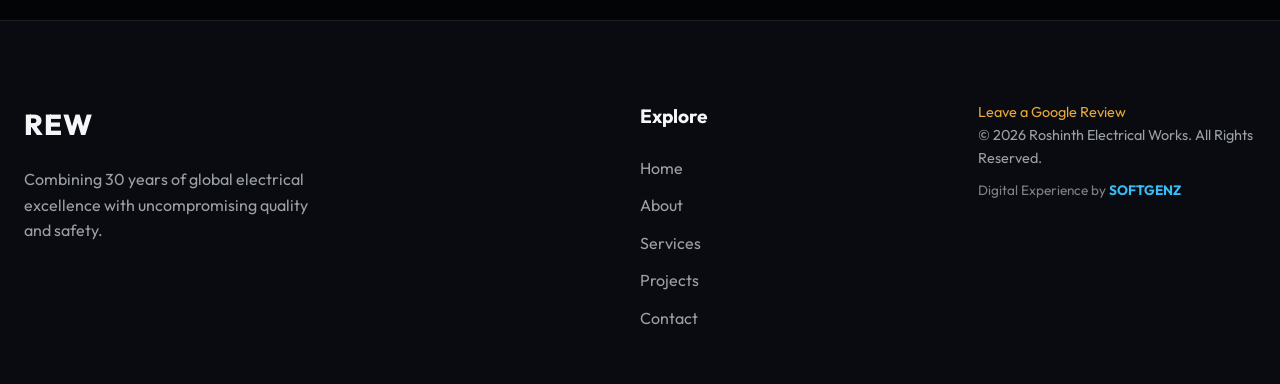
==== commit ef3f533e: "refactor: convert gallery images to webp format and optimize markup" ====
--- a/gallery.html
+++ b/gallery.html
@@ -11,14 +11,20 @@
   <meta property="og:type" content="website" />
   <meta property="og:url" content="https://roshinthelectricalworks.in/gallery.html" />
   <meta property="og:image" content="https://roshinthelectricalworks.in/commercial-wiring-upgrade-nagercoil.jpg" />
+  <meta property="og:image:width" content="1200" />
+  <meta property="og:image:height" content="630" />
+  <meta property="og:image:alt" content="Electrical Projects Gallery Nagercoil Roshinth Electrical Works" />
   <meta name="twitter:card" content="summary_large_image" />
   <meta name="twitter:title" content="Electrical Projects Gallery in Nagercoil & Kanyakumari" />
   <meta name="twitter:description" content="Browse real electrician project photos from Nagercoil and Kanyakumari." />
   <meta name="twitter:image" content="https://roshinthelectricalworks.in/commercial-wiring-upgrade-nagercoil.jpg" />
   <meta name="robots" content="index, follow" />
   <link rel="canonical" href="https://roshinthelectricalworks.in/gallery.html" />
+  <link rel="manifest" href="site.webmanifest">
   <title>Electrical Projects Gallery in Nagercoil & Kanyakumari | Roshinth Electrical Works</title>
   <link rel="stylesheet" href="style.css">
+  <link rel="preconnect" href="https://fonts.googleapis.com">
+  <link rel="preconnect" href="https://fonts.gstatic.com" crossorigin>
   <link href="https://fonts.googleapis.com/css2?family=Outfit:wght@300;400;500;600;700;800&display=swap" rel="stylesheet">
   <link rel="stylesheet" href="https://cdnjs.cloudflare.com/ajax/libs/font-awesome/6.0.0-beta3/css/all.min.css">
   <link rel="icon" href="favicon.ico">
@@ -48,14 +54,14 @@
   <!-- Header with Glassmorphism -->
   <header class="glass-header">
     <div class="container header-inner">
-      <a href="#" class="logo">REW</a>
+      <a href="index.html" class="logo">REW</a>
       <button id="menu-toggle" aria-label="Open menu"><i class="fas fa-bars"></i></button>
       <nav id="main-nav">
         <ul>
           <li><a href="index.html">Home</a></li>
           <li><a href="index.html#about">About</a></li>
           <li><a href="index.html#services">Services</a></li>
-          <li><a href="#" class="active">Projects</a></li>
+          <li><a href="gallery.html" class="active">Projects</a></li>
           <li><a href="index.html#contact">Contact</a></li>
         </ul>
         <button id="theme-toggle" aria-label="Toggle Theme">
@@ -78,27 +84,27 @@
       </div>
 
       <div class="masonry-gallery mt-5 reveal-up delay-2">
-        <div class="gallery-item"><img loading="lazy" src="commercial-wiring-upgrade-nagercoil.jpg" alt="Commercial Wiring Upgrade"><div class="overlay"><div class="overlay-content"><h4>Commercial Upgrade</h4><p>Precision wiring</p></div></div></div>
-        <div class="gallery-item"><img loading="lazy" src="roshinth-electrical-works-electrical-control-panel-wiring.jpeg" alt="Electrical Control Panel Wiring"><div class="overlay"><div class="overlay-content"><h4>Control Panel Wiring</h4><p>Professional electrical setup</p></div></div></div>
-        <div class="gallery-item"><img loading="lazy" src="roshinth-electrical-works-firstcry-signboard-installation.jpeg" alt="Firstcry Signboard Installation"><div class="overlay"><div class="overlay-content"><h4>Firstcry Signboard</h4><p>Signboard installation</p></div></div></div>
-        <div class="gallery-item"><img loading="lazy" src="ag-church-electrical-work-midalakadu.jpg" alt="A.G CHURCH Midalakadu"><div class="overlay"><div class="overlay-content"><h4>A.G Church</h4><p>Midalakadu</p></div></div></div>
-        <div class="gallery-item"><img loading="lazy" src="csi-church-electrical-installation-pulluvilai.jpg" alt="C.S.I CHURCH Pulluvilai"><div class="overlay"><div class="overlay-content"><h4>C.S.I Church</h4><p>Pulluvilai</p></div></div></div>
-        <div class="gallery-item"><img loading="lazy" src="outdoor-lighting-decoration-kanyakumari.jpg" alt="Outing Decoration"><div class="overlay"><div class="overlay-content"><h4>Outing Decoration</h4><p>Lighting setup</p></div></div></div>
-        <div class="gallery-item"><img loading="lazy" src="ipc-church-electrical-work-pallavilai.jpg" alt="I.P.C CHURCH Pallavilai"><div class="overlay"><div class="overlay-content"><h4>I.P.C Church</h4><p>Pallavilai</p></div></div></div>
-        <div class="gallery-item"><img loading="lazy" src="tv-lighting-setup-home.jpg" alt="TV Lightning Setup"><div class="overlay"><div class="overlay-content"><h4>TV Lightning</h4><p>Entertainment Setup</p></div></div></div>
-        <div class="gallery-item "><img loading="lazy" src="beauty-parlour-lighting-nagercoil.jpg" alt="Beauty Parlour"><div class="overlay"><div class="overlay-content"><h4>Beauty Parlour</h4><p>Commercial Lighting</p></div></div></div>
-        <div class="gallery-item "><img loading="lazy" src="four-bhk-house-wiring-project.jpg" alt="4 BHK HOUSE"><div class="overlay"><div class="overlay-content"><h4>4 BHK House</h4><p>Residential Masterpiece</p></div></div></div>
-        <div class="gallery-item "><img loading="lazy" src="profile-light-works-interior.jpg" alt="Profile Light Works"><div class="overlay"><div class="overlay-content"><h4>Profile Light Works</h4><p>Interior Accents</p></div></div></div>
-        <div class="gallery-item "><img loading="lazy" src="ceiling-lights-installation.jpg" alt="Ceiling Lights"><div class="overlay"><div class="overlay-content"><h4>Ceiling Lights</h4><p>Ambient Design</p></div></div></div>
-        <div class="gallery-item "><img loading="lazy" src="cupboard-lights-kitchen.jpg" alt="Cupboard Lights"><div class="overlay"><div class="overlay-content"><h4>Cupboard Lights</h4><p>Kitchen Elegance</p></div></div></div>
-        <div class="gallery-item "><img loading="lazy" src="tv-cabinet-lighting-interior.jpg" alt="Interior T.V Cabinet"><div class="overlay"><div class="overlay-content"><h4>T.V Cabinet</h4><p>Premium Finish</p></div></div></div>
-        <div class="gallery-item "><img loading="lazy" src="indoor-step-lighting-work.jpg" alt="Indoor Step Works"><div class="overlay"><div class="overlay-content"><h4>Indoor Step Works</h4><p>Safety & Style</p></div></div></div>
-        <div class="gallery-item "><img loading="lazy" src="false-ceiling-electrical-work.jpg" alt="False Ceiling Works"><div class="overlay"><div class="overlay-content"><h4>False Ceiling</h4><p>Structural Wiring</p></div></div></div>
-        <div class="gallery-item "><img loading="lazy" src="full-building-electrical-project.jpg" alt="Full Building Work"><div class="overlay"><div class="overlay-content"><h4>Full Building Work</h4><p>End to End Project</p></div></div></div>
-        <div class="gallery-item "><img loading="lazy" src="db-dressing-panel-wiring.jpg" alt="DB Dressing"><div class="overlay"><div class="overlay-content"><h4>DB Dressing</h4><p>Circuit Precision</p></div></div></div>
-        <div class="gallery-item "><img loading="lazy" src="outdoor-lights-exterior-installation.jpg" alt="Outdoor Lights"><div class="overlay"><div class="overlay-content"><h4>Outdoor Lights</h4><p>Exterior Solutions</p></div></div></div>
-        <div class="gallery-item "><img loading="lazy" src="ambaa-mess-commercial-wiring-nagercoil.jpg" alt="Ambaa Mess Nagercoil"><div class="overlay"><div class="overlay-content"><h4>Ambaa Mess</h4><p>Nagercoil Commercial</p></div></div></div>
-        <div class="gallery-item "><img loading="lazy" src="earth-rod-grounding-safety.jpg" alt="Earth Rod"><div class="overlay"><div class="overlay-content"><h4>Earth Rod</h4><p>Grounding & Safety</p></div></div></div>
+        <div class="gallery-item"><picture><source srcset="commercial-wiring-upgrade-nagercoil.webp" type="image/webp"><img loading="lazy" src="commercial-wiring-upgrade-nagercoil.jpg" alt="Commercial Wiring Upgrade"></picture><div class="overlay"><div class="overlay-content"><h4>Commercial Upgrade</h4><p>Precision wiring</p></div></div></div>
+        <div class="gallery-item"><picture><source srcset="roshinth-electrical-works-electrical-control-panel-wiring.webp" type="image/webp"><img loading="lazy" src="roshinth-electrical-works-electrical-control-panel-wiring.jpeg" alt="Electrical Control Panel Wiring"></picture><div class="overlay"><div class="overlay-content"><h4>Control Panel Wiring</h4><p>Professional electrical setup</p></div></div></div>
+        <div class="gallery-item"><picture><source srcset="roshinth-electrical-works-firstcry-signboard-installation.webp" type="image/webp"><img loading="lazy" src="roshinth-electrical-works-firstcry-signboard-installation.jpeg" alt="Firstcry Signboard Installation"></picture><div class="overlay"><div class="overlay-content"><h4>Firstcry Signboard</h4><p>Signboard installation</p></div></div></div>
+        <div class="gallery-item"><picture><source srcset="ag-church-electrical-work-midalakadu.webp" type="image/webp"><img loading="lazy" src="ag-church-electrical-work-midalakadu.jpg" alt="A.G CHURCH Midalakadu"></picture><div class="overlay"><div class="overlay-content"><h4>A.G Church</h4><p>Midalakadu</p></div></div></div>
+        <div class="gallery-item"><picture><source srcset="csi-church-electrical-installation-pulluvilai.webp" type="image/webp"><img loading="lazy" src="csi-church-electrical-installation-pulluvilai.jpg" alt="C.S.I CHURCH Pulluvilai"></picture><div class="overlay"><div class="overlay-content"><h4>C.S.I Church</h4><p>Pulluvilai</p></div></div></div>
+        <div class="gallery-item"><picture><source srcset="outdoor-lighting-decoration-kanyakumari.webp" type="image/webp"><img loading="lazy" src="outdoor-lighting-decoration-kanyakumari.jpg" alt="Outing Decoration"></picture><div class="overlay"><div class="overlay-content"><h4>Outing Decoration</h4><p>Lighting setup</p></div></div></div>
+        <div class="gallery-item"><picture><source srcset="ipc-church-electrical-work-pallavilai.webp" type="image/webp"><img loading="lazy" src="ipc-church-electrical-work-pallavilai.jpg" alt="I.P.C CHURCH Pallavilai"></picture><div class="overlay"><div class="overlay-content"><h4>I.P.C Church</h4><p>Pallavilai</p></div></div></div>
+        <div class="gallery-item"><picture><source srcset="tv-lighting-setup-home.webp" type="image/webp"><img loading="lazy" src="tv-lighting-setup-home.jpg" alt="TV Lightning Setup"></picture><div class="overlay"><div class="overlay-content"><h4>TV Lightning</h4><p>Entertainment Setup</p></div></div></div>
+        <div class="gallery-item "><picture><source srcset="beauty-parlour-lighting-nagercoil.webp" type="image/webp"><img loading="lazy" src="beauty-parlour-lighting-nagercoil.jpg" alt="Beauty Parlour"></picture><div class="overlay"><div class="overlay-content"><h4>Beauty Parlour</h4><p>Commercial Lighting</p></div></div></div>
+        <div class="gallery-item "><picture><source srcset="four-bhk-house-wiring-project.webp" type="image/webp"><img loading="lazy" src="four-bhk-house-wiring-project.jpg" alt="4 BHK HOUSE"></picture><div class="overlay"><div class="overlay-content"><h4>4 BHK House</h4><p>Residential Masterpiece</p></div></div></div>
+        <div class="gallery-item "><picture><source srcset="profile-light-works-interior.webp" type="image/webp"><img loading="lazy" src="profile-light-works-interior.jpg" alt="Profile Light Works"></picture><div class="overlay"><div class="overlay-content"><h4>Profile Light Works</h4><p>Interior Accents</p></div></div></div>
+        <div class="gallery-item "><picture><source srcset="ceiling-lights-installation.webp" type="image/webp"><img loading="lazy" src="ceiling-lights-installation.jpg" alt="Ceiling Lights"></picture><div class="overlay"><div class="overlay-content"><h4>Ceiling Lights</h4><p>Ambient Design</p></div></div></div>
+        <div class="gallery-item "><picture><source srcset="cupboard-lights-kitchen.webp" type="image/webp"><img loading="lazy" src="cupboard-lights-kitchen.jpg" alt="Cupboard Lights"></picture><div class="overlay"><div class="overlay-content"><h4>Cupboard Lights</h4><p>Kitchen Elegance</p></div></div></div>
+        <div class="gallery-item "><picture><source srcset="tv-cabinet-lighting-interior.webp" type="image/webp"><img loading="lazy" src="tv-cabinet-lighting-interior.jpg" alt="Interior T.V Cabinet"></picture><div class="overlay"><div class="overlay-content"><h4>T.V Cabinet</h4><p>Premium Finish</p></div></div></div>
+        <div class="gallery-item "><picture><source srcset="indoor-step-lighting-work.webp" type="image/webp"><img loading="lazy" src="indoor-step-lighting-work.jpg" alt="Indoor Step Works"></picture><div class="overlay"><div class="overlay-content"><h4>Indoor Step Works</h4><p>Safety & Style</p></div></div></div>
+        <div class="gallery-item "><picture><source srcset="false-ceiling-electrical-work.webp" type="image/webp"><img loading="lazy" src="false-ceiling-electrical-work.jpg" alt="False Ceiling Works"></picture><div class="overlay"><div class="overlay-content"><h4>False Ceiling</h4><p>Structural Wiring</p></div></div></div>
+        <div class="gallery-item "><picture><source srcset="full-building-electrical-project.webp" type="image/webp"><img loading="lazy" src="full-building-electrical-project.jpg" alt="Full Building Work"></picture><div class="overlay"><div class="overlay-content"><h4>Full Building Work</h4><p>End to End Project</p></div></div></div>
+        <div class="gallery-item "><picture><source srcset="db-dressing-panel-wiring.webp" type="image/webp"><img loading="lazy" src="db-dressing-panel-wiring.jpg" alt="DB Dressing"></picture><div class="overlay"><div class="overlay-content"><h4>DB Dressing</h4><p>Circuit Precision</p></div></div></div>
+        <div class="gallery-item "><picture><source srcset="outdoor-lights-exterior-installation.webp" type="image/webp"><img loading="lazy" src="outdoor-lights-exterior-installation.jpg" alt="Outdoor Lights"></picture><div class="overlay"><div class="overlay-content"><h4>Outdoor Lights</h4><p>Exterior Solutions</p></div></div></div>
+        <div class="gallery-item "><picture><source srcset="ambaa-mess-commercial-wiring-nagercoil.webp" type="image/webp"><img loading="lazy" src="ambaa-mess-commercial-wiring-nagercoil.jpg" alt="Ambaa Mess Nagercoil"></picture><div class="overlay"><div class="overlay-content"><h4>Ambaa Mess</h4><p>Nagercoil Commercial</p></div></div></div>
+        <div class="gallery-item "><picture><source srcset="earth-rod-grounding-safety.webp" type="image/webp"><img loading="lazy" src="earth-rod-grounding-safety.jpg" alt="Earth Rod"></picture><div class="overlay"><div class="overlay-content"><h4>Earth Rod</h4><p>Grounding & Safety</p></div></div></div>
       </div>
       
     </div>
@@ -108,7 +114,7 @@
   <footer>
     <div class="container footer-content">
       <div class="footer-block brand-block">
-        <a href="#" class="logo">REW</a>
+        <a href="index.html" class="logo">REW</a>
         <p>Combining 30 years of global electrical excellence with uncompromising quality and safety.</p>
       </div>
       <div class="footer-block links-block">
@@ -117,7 +123,7 @@
             <li><a href="index.html">Home</a></li>
             <li><a href="index.html#about">About</a></li>
             <li><a href="index.html#services">Services</a></li>
-            <li><a href="#" class="active">Projects</a></li>
+            <li><a href="gallery.html" class="active">Projects</a></li>
             <li><a href="index.html#contact">Contact</a></li>
         </ul>
       </div>
@@ -150,5 +156,6 @@
 
   <script src="script.js"></script>
 </body>
+
 </html>
 
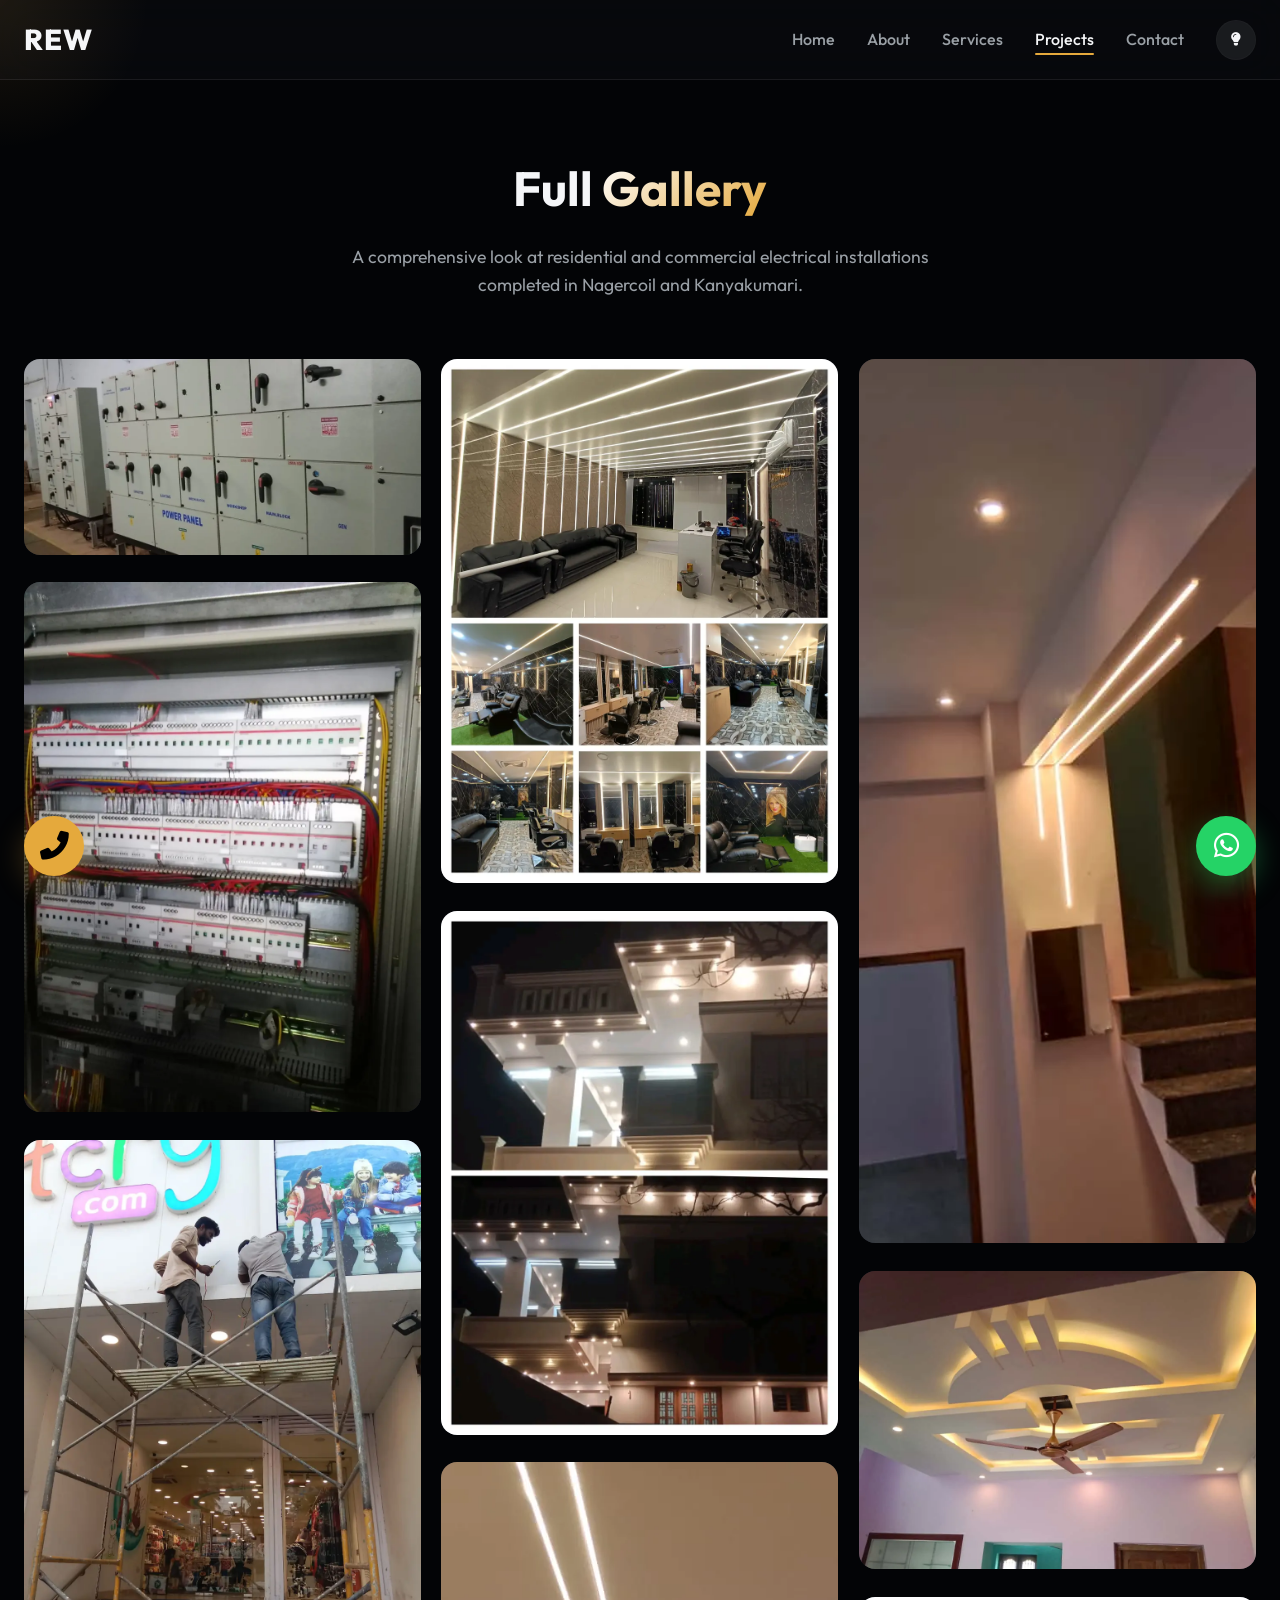
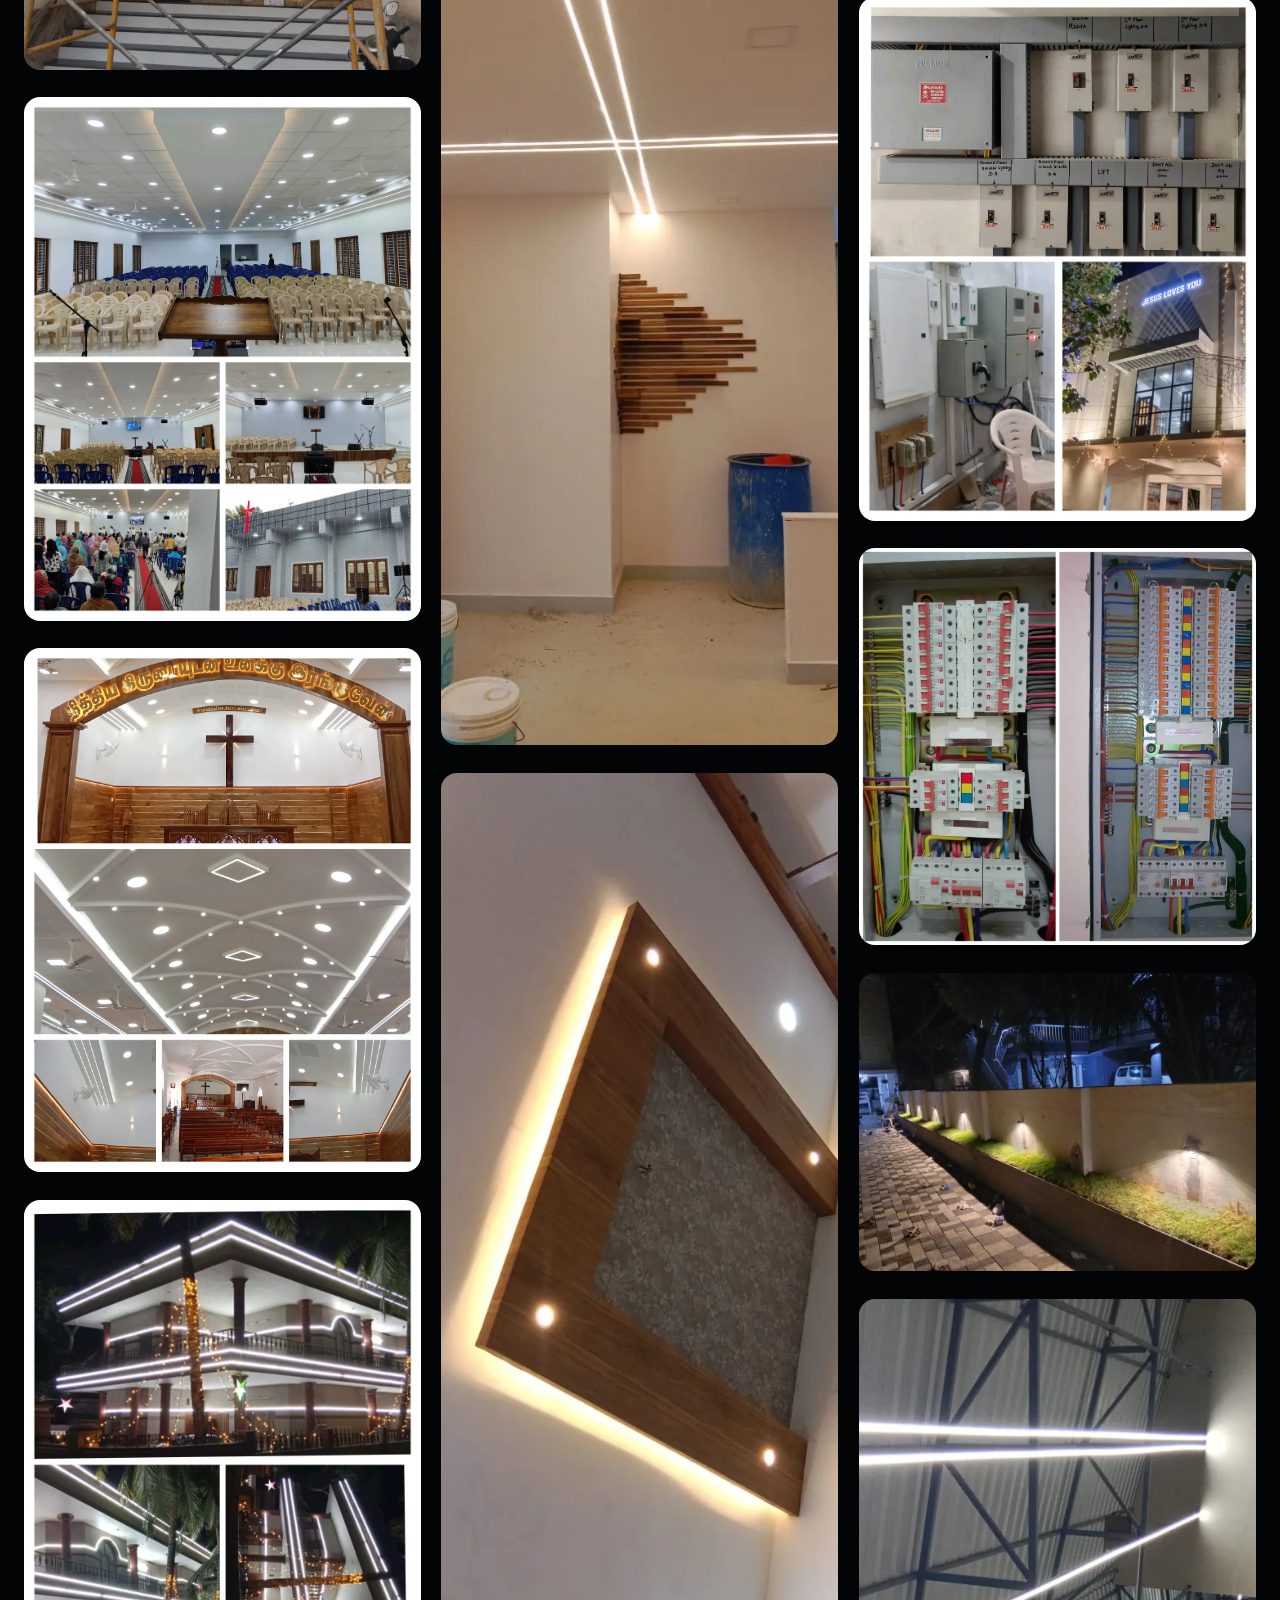
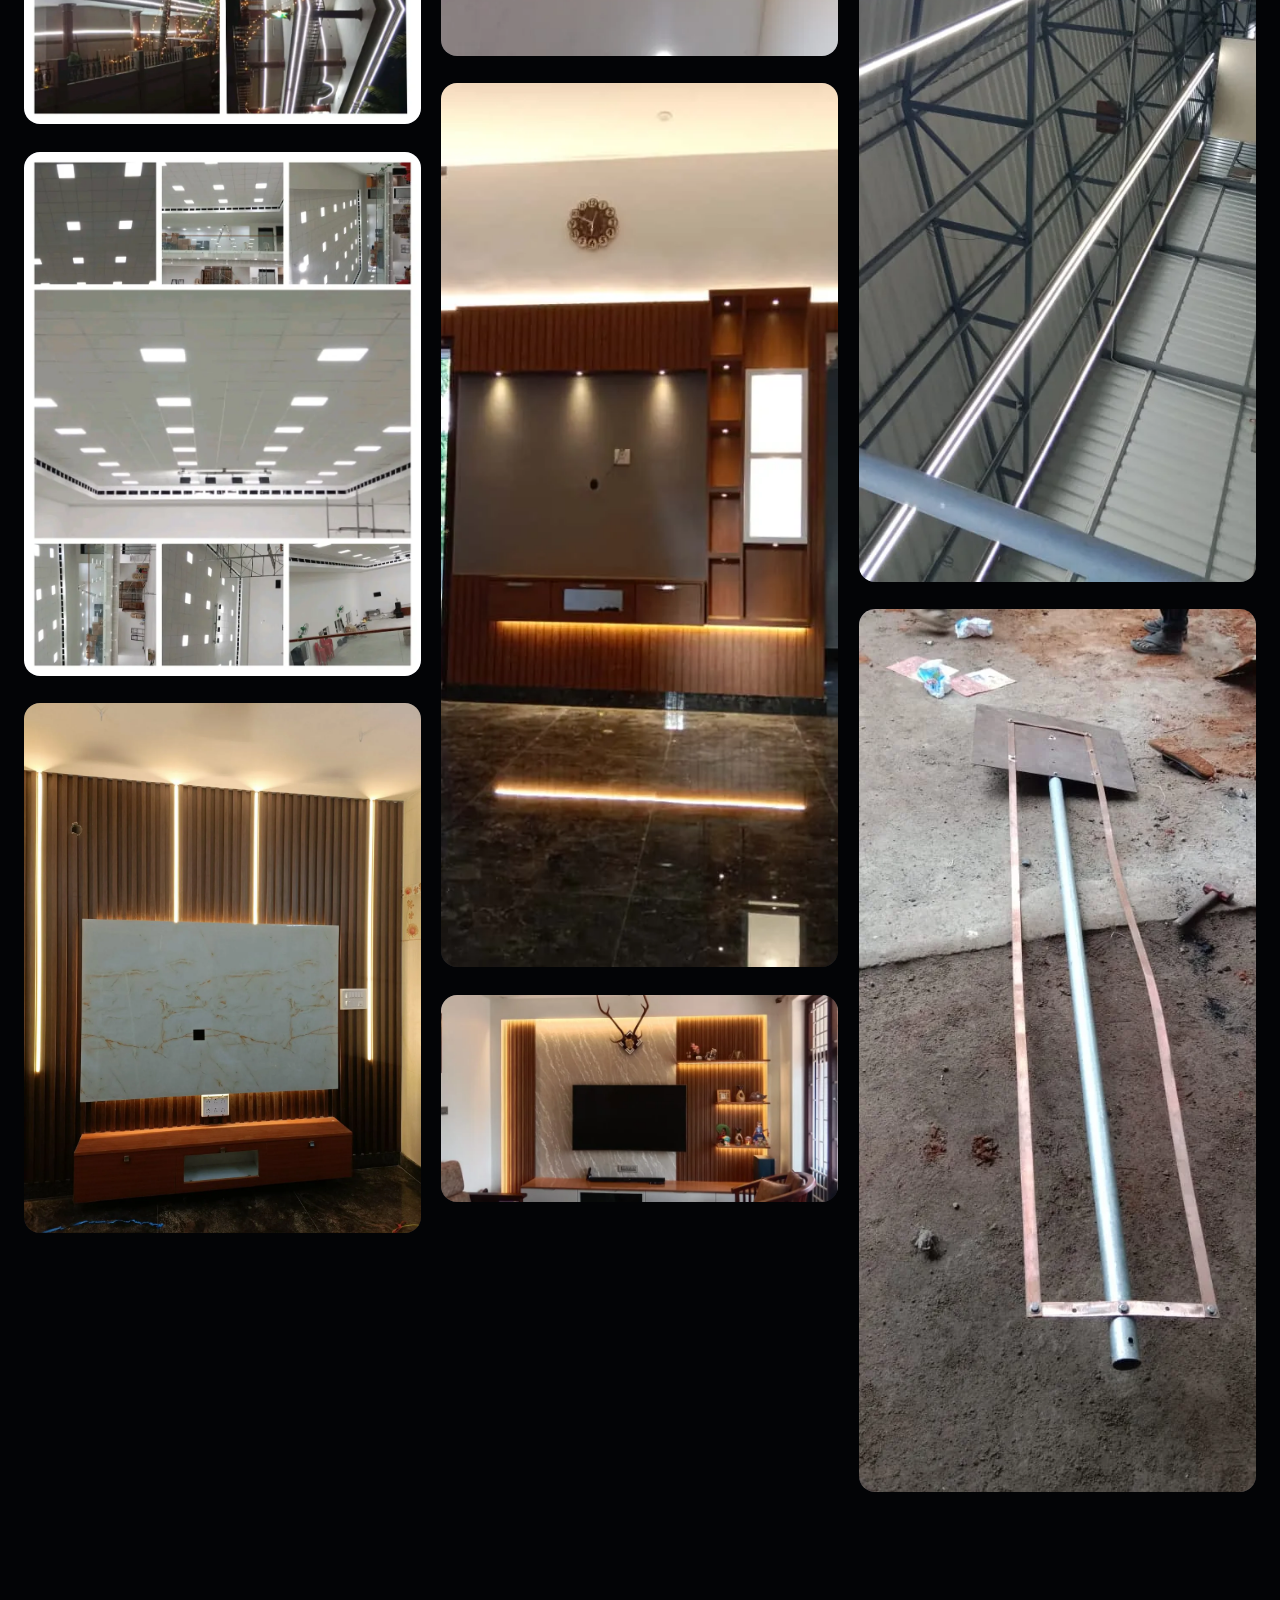
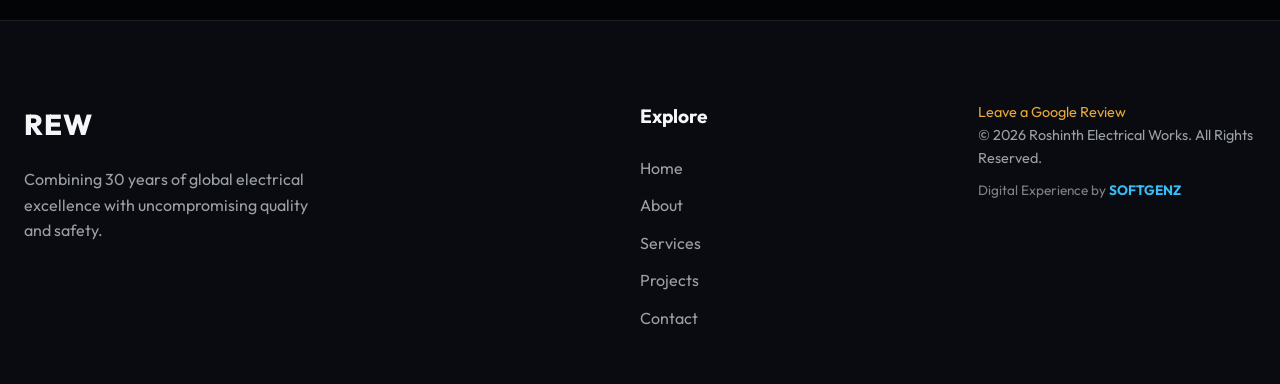
==== commit 85c44d0a: "refactor: optimize gallery loading performance with skeleton loaders and explicit image dimensions" ====
--- a/gallery.html
+++ b/gallery.html
@@ -84,27 +84,27 @@
       </div>
 
       <div class="masonry-gallery mt-5 reveal-up delay-2">
-        <div class="gallery-item"><picture><source srcset="commercial-wiring-upgrade-nagercoil.webp" type="image/webp"><img loading="lazy" src="commercial-wiring-upgrade-nagercoil.jpg" alt="Commercial Wiring Upgrade"></picture><div class="overlay"><div class="overlay-content"><h4>Commercial Upgrade</h4><p>Precision wiring</p></div></div></div>
-        <div class="gallery-item"><picture><source srcset="roshinth-electrical-works-electrical-control-panel-wiring.webp" type="image/webp"><img loading="lazy" src="roshinth-electrical-works-electrical-control-panel-wiring.jpeg" alt="Electrical Control Panel Wiring"></picture><div class="overlay"><div class="overlay-content"><h4>Control Panel Wiring</h4><p>Professional electrical setup</p></div></div></div>
-        <div class="gallery-item"><picture><source srcset="roshinth-electrical-works-firstcry-signboard-installation.webp" type="image/webp"><img loading="lazy" src="roshinth-electrical-works-firstcry-signboard-installation.jpeg" alt="Firstcry Signboard Installation"></picture><div class="overlay"><div class="overlay-content"><h4>Firstcry Signboard</h4><p>Signboard installation</p></div></div></div>
-        <div class="gallery-item"><picture><source srcset="ag-church-electrical-work-midalakadu.webp" type="image/webp"><img loading="lazy" src="ag-church-electrical-work-midalakadu.jpg" alt="A.G CHURCH Midalakadu"></picture><div class="overlay"><div class="overlay-content"><h4>A.G Church</h4><p>Midalakadu</p></div></div></div>
-        <div class="gallery-item"><picture><source srcset="csi-church-electrical-installation-pulluvilai.webp" type="image/webp"><img loading="lazy" src="csi-church-electrical-installation-pulluvilai.jpg" alt="C.S.I CHURCH Pulluvilai"></picture><div class="overlay"><div class="overlay-content"><h4>C.S.I Church</h4><p>Pulluvilai</p></div></div></div>
-        <div class="gallery-item"><picture><source srcset="outdoor-lighting-decoration-kanyakumari.webp" type="image/webp"><img loading="lazy" src="outdoor-lighting-decoration-kanyakumari.jpg" alt="Outing Decoration"></picture><div class="overlay"><div class="overlay-content"><h4>Outing Decoration</h4><p>Lighting setup</p></div></div></div>
-        <div class="gallery-item"><picture><source srcset="ipc-church-electrical-work-pallavilai.webp" type="image/webp"><img loading="lazy" src="ipc-church-electrical-work-pallavilai.jpg" alt="I.P.C CHURCH Pallavilai"></picture><div class="overlay"><div class="overlay-content"><h4>I.P.C Church</h4><p>Pallavilai</p></div></div></div>
-        <div class="gallery-item"><picture><source srcset="tv-lighting-setup-home.webp" type="image/webp"><img loading="lazy" src="tv-lighting-setup-home.jpg" alt="TV Lightning Setup"></picture><div class="overlay"><div class="overlay-content"><h4>TV Lightning</h4><p>Entertainment Setup</p></div></div></div>
-        <div class="gallery-item "><picture><source srcset="beauty-parlour-lighting-nagercoil.webp" type="image/webp"><img loading="lazy" src="beauty-parlour-lighting-nagercoil.jpg" alt="Beauty Parlour"></picture><div class="overlay"><div class="overlay-content"><h4>Beauty Parlour</h4><p>Commercial Lighting</p></div></div></div>
-        <div class="gallery-item "><picture><source srcset="four-bhk-house-wiring-project.webp" type="image/webp"><img loading="lazy" src="four-bhk-house-wiring-project.jpg" alt="4 BHK HOUSE"></picture><div class="overlay"><div class="overlay-content"><h4>4 BHK House</h4><p>Residential Masterpiece</p></div></div></div>
-        <div class="gallery-item "><picture><source srcset="profile-light-works-interior.webp" type="image/webp"><img loading="lazy" src="profile-light-works-interior.jpg" alt="Profile Light Works"></picture><div class="overlay"><div class="overlay-content"><h4>Profile Light Works</h4><p>Interior Accents</p></div></div></div>
-        <div class="gallery-item "><picture><source srcset="ceiling-lights-installation.webp" type="image/webp"><img loading="lazy" src="ceiling-lights-installation.jpg" alt="Ceiling Lights"></picture><div class="overlay"><div class="overlay-content"><h4>Ceiling Lights</h4><p>Ambient Design</p></div></div></div>
-        <div class="gallery-item "><picture><source srcset="cupboard-lights-kitchen.webp" type="image/webp"><img loading="lazy" src="cupboard-lights-kitchen.jpg" alt="Cupboard Lights"></picture><div class="overlay"><div class="overlay-content"><h4>Cupboard Lights</h4><p>Kitchen Elegance</p></div></div></div>
-        <div class="gallery-item "><picture><source srcset="tv-cabinet-lighting-interior.webp" type="image/webp"><img loading="lazy" src="tv-cabinet-lighting-interior.jpg" alt="Interior T.V Cabinet"></picture><div class="overlay"><div class="overlay-content"><h4>T.V Cabinet</h4><p>Premium Finish</p></div></div></div>
-        <div class="gallery-item "><picture><source srcset="indoor-step-lighting-work.webp" type="image/webp"><img loading="lazy" src="indoor-step-lighting-work.jpg" alt="Indoor Step Works"></picture><div class="overlay"><div class="overlay-content"><h4>Indoor Step Works</h4><p>Safety & Style</p></div></div></div>
-        <div class="gallery-item "><picture><source srcset="false-ceiling-electrical-work.webp" type="image/webp"><img loading="lazy" src="false-ceiling-electrical-work.jpg" alt="False Ceiling Works"></picture><div class="overlay"><div class="overlay-content"><h4>False Ceiling</h4><p>Structural Wiring</p></div></div></div>
-        <div class="gallery-item "><picture><source srcset="full-building-electrical-project.webp" type="image/webp"><img loading="lazy" src="full-building-electrical-project.jpg" alt="Full Building Work"></picture><div class="overlay"><div class="overlay-content"><h4>Full Building Work</h4><p>End to End Project</p></div></div></div>
-        <div class="gallery-item "><picture><source srcset="db-dressing-panel-wiring.webp" type="image/webp"><img loading="lazy" src="db-dressing-panel-wiring.jpg" alt="DB Dressing"></picture><div class="overlay"><div class="overlay-content"><h4>DB Dressing</h4><p>Circuit Precision</p></div></div></div>
-        <div class="gallery-item "><picture><source srcset="outdoor-lights-exterior-installation.webp" type="image/webp"><img loading="lazy" src="outdoor-lights-exterior-installation.jpg" alt="Outdoor Lights"></picture><div class="overlay"><div class="overlay-content"><h4>Outdoor Lights</h4><p>Exterior Solutions</p></div></div></div>
-        <div class="gallery-item "><picture><source srcset="ambaa-mess-commercial-wiring-nagercoil.webp" type="image/webp"><img loading="lazy" src="ambaa-mess-commercial-wiring-nagercoil.jpg" alt="Ambaa Mess Nagercoil"></picture><div class="overlay"><div class="overlay-content"><h4>Ambaa Mess</h4><p>Nagercoil Commercial</p></div></div></div>
-        <div class="gallery-item "><picture><source srcset="earth-rod-grounding-safety.webp" type="image/webp"><img loading="lazy" src="earth-rod-grounding-safety.jpg" alt="Earth Rod"></picture><div class="overlay"><div class="overlay-content"><h4>Earth Rod</h4><p>Grounding & Safety</p></div></div></div>
+        <div class="gallery-item skeleton" style="aspect-ratio: 951/468;"><picture><source srcset="commercial-wiring-upgrade-nagercoil.webp" type="image/webp"><img loading="lazy" decoding="async" width="951" height="468" src="commercial-wiring-upgrade-nagercoil.jpg" alt="Commercial Wiring Upgrade" onload="this.closest('.gallery-item').classList.remove('skeleton')"></picture><div class="overlay"><div class="overlay-content"><h4>Commercial Upgrade</h4><p>Precision wiring</p></div></div></div>
+        <div class="gallery-item skeleton" style="aspect-ratio: 1200/1600;"><picture><source srcset="roshinth-electrical-works-electrical-control-panel-wiring.webp" type="image/webp"><img loading="lazy" decoding="async" width="1200" height="1600" src="roshinth-electrical-works-electrical-control-panel-wiring.jpeg" alt="Electrical Control Panel Wiring" onload="this.closest('.gallery-item').classList.remove('skeleton')"></picture><div class="overlay"><div class="overlay-content"><h4>Control Panel Wiring</h4><p>Professional electrical setup</p></div></div></div>
+        <div class="gallery-item skeleton" style="aspect-ratio: 1200/1600;"><picture><source srcset="roshinth-electrical-works-firstcry-signboard-installation.webp" type="image/webp"><img loading="lazy" decoding="async" width="1200" height="1600" src="roshinth-electrical-works-firstcry-signboard-installation.jpeg" alt="Firstcry Signboard Installation" onload="this.closest('.gallery-item').classList.remove('skeleton')"></picture><div class="overlay"><div class="overlay-content"><h4>Firstcry Signboard</h4><p>Signboard installation</p></div></div></div>
+        <div class="gallery-item skeleton" style="aspect-ratio: 3106/4096;"><picture><source srcset="ag-church-electrical-work-midalakadu.webp" type="image/webp"><img loading="lazy" decoding="async" width="3106" height="4096" src="ag-church-electrical-work-midalakadu.jpg" alt="A.G CHURCH Midalakadu" onload="this.closest('.gallery-item').classList.remove('skeleton')"></picture><div class="overlay"><div class="overlay-content"><h4>A.G Church</h4><p>Midalakadu</p></div></div></div>
+        <div class="gallery-item skeleton" style="aspect-ratio: 3106/4096;"><picture><source srcset="csi-church-electrical-installation-pulluvilai.webp" type="image/webp"><img loading="lazy" decoding="async" width="3106" height="4096" src="csi-church-electrical-installation-pulluvilai.jpg" alt="C.S.I CHURCH Pulluvilai" onload="this.closest('.gallery-item').classList.remove('skeleton')"></picture><div class="overlay"><div class="overlay-content"><h4>C.S.I Church</h4><p>Pulluvilai</p></div></div></div>
+        <div class="gallery-item skeleton" style="aspect-ratio: 3106/4096;"><picture><source srcset="outdoor-lighting-decoration-kanyakumari.webp" type="image/webp"><img loading="lazy" decoding="async" width="3106" height="4096" src="outdoor-lighting-decoration-kanyakumari.jpg" alt="Outing Decoration" onload="this.closest('.gallery-item').classList.remove('skeleton')"></picture><div class="overlay"><div class="overlay-content"><h4>Outing Decoration</h4><p>Lighting setup</p></div></div></div>
+        <div class="gallery-item skeleton" style="aspect-ratio: 3106/4096;"><picture><source srcset="ipc-church-electrical-work-pallavilai.webp" type="image/webp"><img loading="lazy" decoding="async" width="3106" height="4096" src="ipc-church-electrical-work-pallavilai.jpg" alt="I.P.C CHURCH Pallavilai" onload="this.closest('.gallery-item').classList.remove('skeleton')"></picture><div class="overlay"><div class="overlay-content"><h4>I.P.C Church</h4><p>Pallavilai</p></div></div></div>
+        <div class="gallery-item skeleton" style="aspect-ratio: 1200/1600;"><picture><source srcset="tv-lighting-setup-home.webp" type="image/webp"><img loading="lazy" decoding="async" width="1200" height="1600" src="tv-lighting-setup-home.jpg" alt="TV Lightning Setup" onload="this.closest('.gallery-item').classList.remove('skeleton')"></picture><div class="overlay"><div class="overlay-content"><h4>TV Lightning</h4><p>Entertainment Setup</p></div></div></div>
+        <div class="gallery-item skeleton " style="aspect-ratio: 3106/4096;"><picture><source srcset="beauty-parlour-lighting-nagercoil.webp" type="image/webp"><img loading="lazy" decoding="async" width="3106" height="4096" src="beauty-parlour-lighting-nagercoil.jpg" alt="Beauty Parlour" onload="this.closest('.gallery-item').classList.remove('skeleton')"></picture><div class="overlay"><div class="overlay-content"><h4>Beauty Parlour</h4><p>Commercial Lighting</p></div></div></div>
+        <div class="gallery-item skeleton " style="aspect-ratio: 3106/4096;"><picture><source srcset="four-bhk-house-wiring-project.webp" type="image/webp"><img loading="lazy" decoding="async" width="3106" height="4096" src="four-bhk-house-wiring-project.jpg" alt="4 BHK HOUSE" onload="this.closest('.gallery-item').classList.remove('skeleton')"></picture><div class="overlay"><div class="overlay-content"><h4>4 BHK House</h4><p>Residential Masterpiece</p></div></div></div>
+        <div class="gallery-item skeleton " style="aspect-ratio: 468/1040;"><picture><source srcset="profile-light-works-interior.webp" type="image/webp"><img loading="lazy" decoding="async" width="468" height="1040" src="profile-light-works-interior.jpg" alt="Profile Light Works" onload="this.closest('.gallery-item').classList.remove('skeleton')"></picture><div class="overlay"><div class="overlay-content"><h4>Profile Light Works</h4><p>Interior Accents</p></div></div></div>
+        <div class="gallery-item skeleton " style="aspect-ratio: 468/1040;"><picture><source srcset="ceiling-lights-installation.webp" type="image/webp"><img loading="lazy" decoding="async" width="468" height="1040" src="ceiling-lights-installation.jpg" alt="Ceiling Lights" onload="this.closest('.gallery-item').classList.remove('skeleton')"></picture><div class="overlay"><div class="overlay-content"><h4>Ceiling Lights</h4><p>Ambient Design</p></div></div></div>
+        <div class="gallery-item skeleton " style="aspect-ratio: 460/1024;"><picture><source srcset="cupboard-lights-kitchen.webp" type="image/webp"><img loading="lazy" decoding="async" width="460" height="1024" src="cupboard-lights-kitchen.jpg" alt="Cupboard Lights" onload="this.closest('.gallery-item').classList.remove('skeleton')"></picture><div class="overlay"><div class="overlay-content"><h4>Cupboard Lights</h4><p>Kitchen Elegance</p></div></div></div>
+        <div class="gallery-item skeleton " style="aspect-ratio: 900/468;"><picture><source srcset="tv-cabinet-lighting-interior.webp" type="image/webp"><img loading="lazy" decoding="async" width="900" height="468" src="tv-cabinet-lighting-interior.jpg" alt="Interior T.V Cabinet" onload="this.closest('.gallery-item').classList.remove('skeleton')"></picture><div class="overlay"><div class="overlay-content"><h4>T.V Cabinet</h4><p>Premium Finish</p></div></div></div>
+        <div class="gallery-item skeleton " style="aspect-ratio: 460/1024;"><picture><source srcset="indoor-step-lighting-work.webp" type="image/webp"><img loading="lazy" decoding="async" width="460" height="1024" src="indoor-step-lighting-work.jpg" alt="Indoor Step Works" onload="this.closest('.gallery-item').classList.remove('skeleton')"></picture><div class="overlay"><div class="overlay-content"><h4>Indoor Step Works</h4><p>Safety & Style</p></div></div></div>
+        <div class="gallery-item skeleton " style="aspect-ratio: 1024/768;"><picture><source srcset="false-ceiling-electrical-work.webp" type="image/webp"><img loading="lazy" decoding="async" width="1024" height="768" src="false-ceiling-electrical-work.jpg" alt="False Ceiling Works" onload="this.closest('.gallery-item').classList.remove('skeleton')"></picture><div class="overlay"><div class="overlay-content"><h4>False Ceiling</h4><p>Structural Wiring</p></div></div></div>
+        <div class="gallery-item skeleton " style="aspect-ratio: 3106/4096;"><picture><source srcset="full-building-electrical-project.webp" type="image/webp"><img loading="lazy" decoding="async" width="3106" height="4096" src="full-building-electrical-project.jpg" alt="Full Building Work" onload="this.closest('.gallery-item').classList.remove('skeleton')"></picture><div class="overlay"><div class="overlay-content"><h4>Full Building Work</h4><p>End to End Project</p></div></div></div>
+        <div class="gallery-item skeleton " style="aspect-ratio: 3464/3464;"><picture><source srcset="db-dressing-panel-wiring.webp" type="image/webp"><img loading="lazy" decoding="async" width="3464" height="3464" src="db-dressing-panel-wiring.jpg" alt="DB Dressing" onload="this.closest('.gallery-item').classList.remove('skeleton')"></picture><div class="overlay"><div class="overlay-content"><h4>DB Dressing</h4><p>Circuit Precision</p></div></div></div>
+        <div class="gallery-item skeleton " style="aspect-ratio: 1040/780;"><picture><source srcset="outdoor-lights-exterior-installation.webp" type="image/webp"><img loading="lazy" decoding="async" width="1040" height="780" src="outdoor-lights-exterior-installation.jpg" alt="Outdoor Lights" onload="this.closest('.gallery-item').classList.remove('skeleton')"></picture><div class="overlay"><div class="overlay-content"><h4>Outdoor Lights</h4><p>Exterior Solutions</p></div></div></div>
+        <div class="gallery-item skeleton " style="aspect-ratio: 468/1040;"><picture><source srcset="ambaa-mess-commercial-wiring-nagercoil.webp" type="image/webp"><img loading="lazy" decoding="async" width="468" height="1040" src="ambaa-mess-commercial-wiring-nagercoil.jpg" alt="Ambaa Mess Nagercoil" onload="this.closest('.gallery-item').classList.remove('skeleton')"></picture><div class="overlay"><div class="overlay-content"><h4>Ambaa Mess</h4><p>Nagercoil Commercial</p></div></div></div>
+        <div class="gallery-item skeleton " style="aspect-ratio: 468/1040;"><picture><source srcset="earth-rod-grounding-safety.webp" type="image/webp"><img loading="lazy" decoding="async" width="468" height="1040" src="earth-rod-grounding-safety.jpg" alt="Earth Rod" onload="this.closest('.gallery-item').classList.remove('skeleton')"></picture><div class="overlay"><div class="overlay-content"><h4>Earth Rod</h4><p>Grounding & Safety</p></div></div></div>
       </div>
       
     </div>
--- a/style.css
+++ b/style.css
@@ -921,12 +921,52 @@
   border-radius: 16px;
   overflow: hidden;
   cursor: pointer;
+  background-color: var(--card-bg, #161b26);
+  contain: layout paint;
+}
+
+/* Skeleton Shimmer Wave Effect while loading */
+.gallery-item.skeleton {
+  background: linear-gradient(
+    90deg,
+    rgba(255, 255, 255, 0.03) 25%,
+    rgba(255, 255, 255, 0.08) 50%,
+    rgba(255, 255, 255, 0.03) 75%
+  );
+  background-size: 200% 100%;
+  animation: skeletonShimmer 1.5s infinite;
+}
+
+.light-mode .gallery-item.skeleton {
+  background: linear-gradient(
+    90deg,
+    rgba(0, 0, 0, 0.04) 25%,
+    rgba(0, 0, 0, 0.09) 50%,
+    rgba(0, 0, 0, 0.04) 75%
+  );
+  background-size: 200% 100%;
+  animation: skeletonShimmer 1.5s infinite;
+}
+
+@keyframes skeletonShimmer {
+  0% {
+    background-position: 200% 0;
+  }
+  100% {
+    background-position: -200% 0;
+  }
 }
 
 .gallery-item img {
-  width: 100%; height: auto;
-  transition: transform 0.7s cubic-bezier(0.16, 1, 0.3, 1);
+  width: 100%;
+  height: 100%;
+  object-fit: cover;
+  transition: transform 0.6s cubic-bezier(0.16, 1, 0.3, 1), opacity 0.4s ease;
   display: block;
+}
+
+.gallery-item.skeleton img {
+  opacity: 0;
 }
 
 .gallery-item:hover img {
